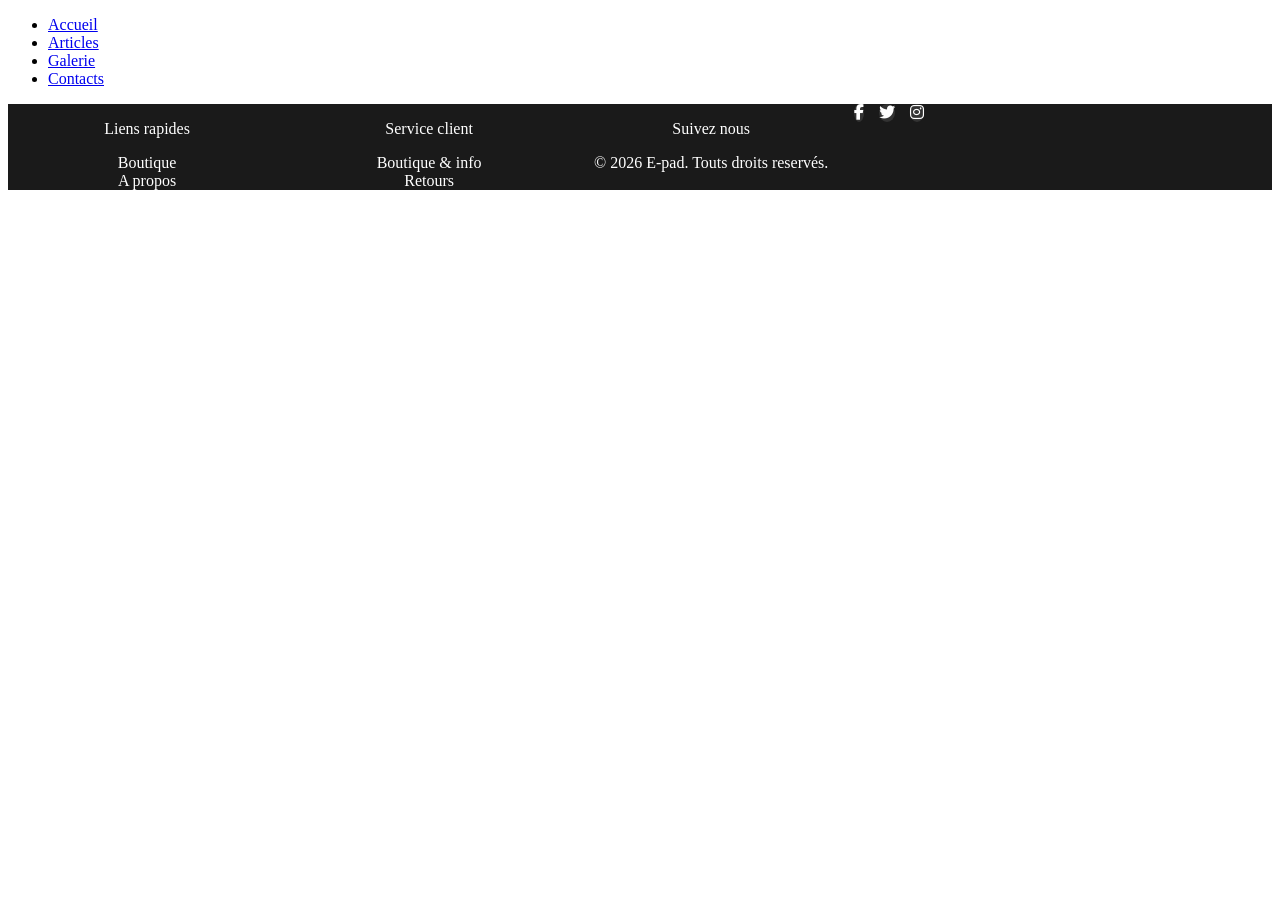
==== index.html @ b4725f0d "Merge pull request #4 from reelndoukou/feature/djenna-footer Feature/djenna footer" ====
<!DOCTYPE html>
<html lang="fr">
<head>
    <meta charset="UTF-8">
    <meta name="viewport" content="width=device-width, initial-scale=1.0">
    <title>Code warriors</title>
    <link rel="stylesheet" href="style.css">
     <link
      rel="stylesheet"
      href="https://cdnjs.cloudflare.com/ajax/libs/font-awesome/6.5.1/css/all.min.css"
    />
</head>
<body>
   <!-- Section hero partie 1 et 2 -->
<header>
    <nav>
        <ul>
            <li><a href="#accueil">Accueil</a></li>
            <li><a href="#articles">Articles</a></li>
            <li><a href="#galerie">Galerie</a></li>
            <li><a href="#contacts">Contacts</a></li>
        </ul>
    </nav>
</header>

<main>
    <section id="accueil">
    <!-- met ton code ici -->
    </section>
    
    <section id="articles">
    <!-- 
    met ton code ici -->
    </section>
    
    <section id="galerie">
    <!-- met ton code ici -->
    </section>
    
    <section id="contacts">
    <!-- met ton code ici -->
    </section>
</main>

<footer>
<!-- met ton code ici -->
 <footer>
      <div class="footer-col">
        <p>Liens rapides</p>
        <ul>
          <li><a href="#">Boutique</a></li>
          <li><a href="#">A propos</a></li>
        </ul>
      </div>

      <div class="footer-col">
        <p>Service client</p>
        <ul>
          <li><a href="#">Boutique & info</a></li>
          <li><a href="#">Retours</a></li>
        </ul>
      </div>

      <div class="footer-col">
        <p>Suivez nous</p>
        <p>&copy; 2026 E-pad. Touts droits reservés.</p>
      </div>

      <!--icone-->
      <div class="footer-col">
        <div class="icons">
          <a href="#"><i class="fab fa-facebook-f"></i></a>
          <a href="#"><i class="fab fa-twitter"></i></a>
          <a href="#"><i class="fab fa-instagram"></i></a>
        </div>
      </div>
    </footer>
</footer>

</body>
</html>
---- style.css ----
/* meet ton style ici */
/* Section Accueil */







/* section article */





/* sections Galerie */





/* section contacts */








/* section footer */
/*footer*/
footer{
    background-color: #1a1a1a;
}
/*alignement  de blo cpour les colonnes du footer*/
.footer-col{
    color: #fff;
    text-decoration: none;
    display: inline-block;
    gap: 25px;
    vertical-align: top;
    width: 22%;
    text-align: center;

}
footer p{
    text-align: center;
}

.footer-col ul{
    list-style: none;
    padding: 0;
    margin: 0;
}

.footer-col a{
    text-decoration: none;
    color: #fff;
}

/*alignement des icones du footer*/
.icons{
    display: flex;
    gap: 15px;
    bottom: 15px;
}
/*style des icones*/
.icons a{
    color: #fff;
    background-color: #333;
    text-decoration: none;
    border-radius: 50%;
    justify-content: center;
    align-items: center;
}
/*responsive*/
    /* Tablette */
@media (max-width: 1024px) {
    .footer-col {
        width: 30%;
        margin-bottom: 20px;
    }
}

/* Mobile */
@media (max-width: 600px) {
    footer {
        padding: 30px 20px;
    }

    .footer-col {
        display: block;
        width: 100%;
        margin-bottom: 25px;
        text-align: center;
    }

    .icons {
        justify-content: center;
    }
}
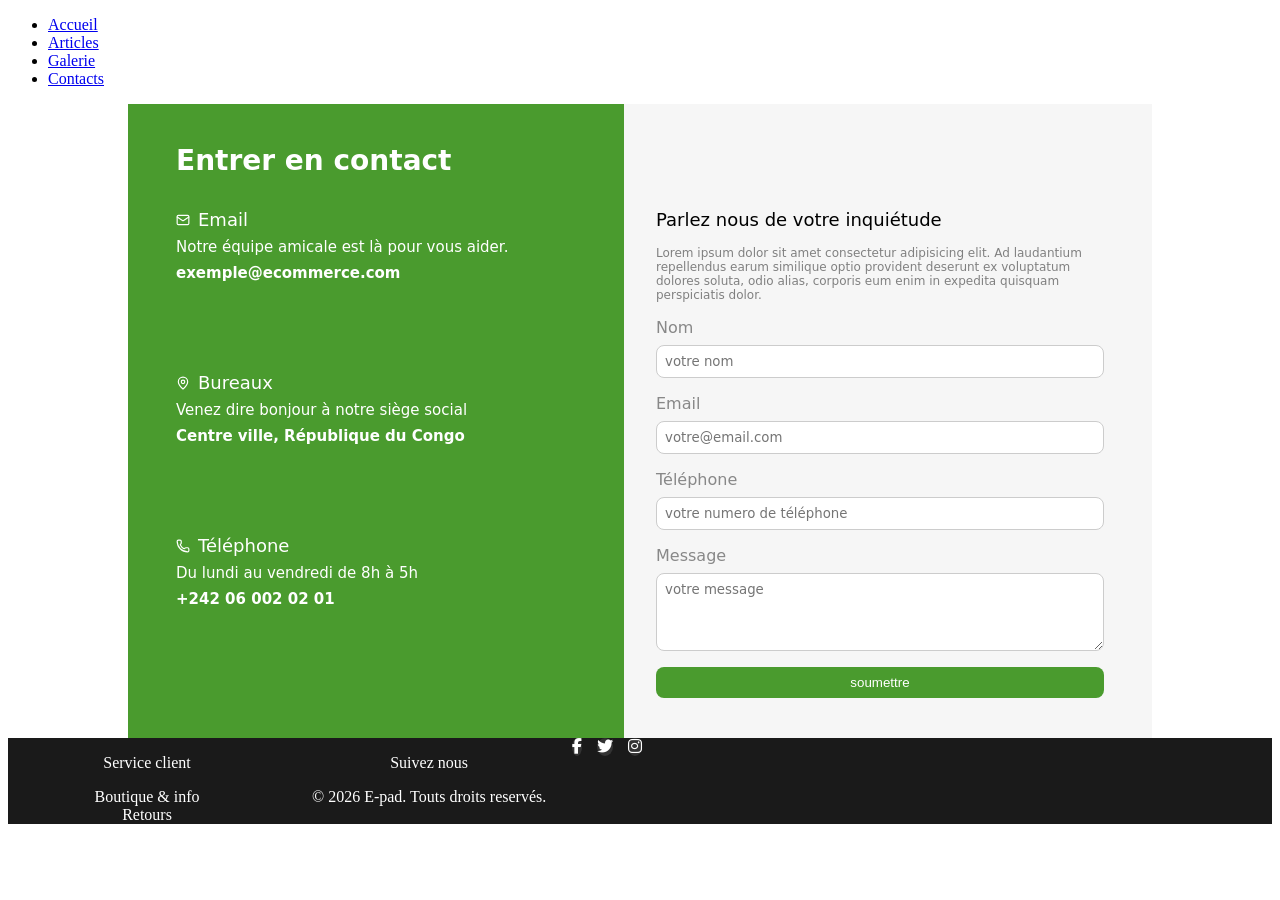
==== commit 20b46bc7: "Merge branch 'main' into feature/elysee-contact" ====
--- a/index.html
+++ b/index.html
@@ -1,58 +1,150 @@
 <!DOCTYPE html>
 <html lang="fr">
+
 <head>
-    <meta charset="UTF-8">
-    <meta name="viewport" content="width=device-width, initial-scale=1.0">
-    <title>Code warriors</title>
-    <link rel="stylesheet" href="style.css">
-     <link
-      rel="stylesheet"
-      href="https://cdnjs.cloudflare.com/ajax/libs/font-awesome/6.5.1/css/all.min.css"
-    />
+  <meta charset="UTF-8">
+  <meta name="viewport" content="width=device-width, initial-scale=1.0">
+  <title>Code warriors</title>
+  <link rel="stylesheet" href="style.css">
+   <link
+    rel="stylesheet"
+    href="https://cdnjs.cloudflare.com/ajax/libs/font-awesome/6.5.1/css/all.min.css"
+   />
 </head>
+
 <body>
-   <!-- Section hero partie 1 et 2 -->
-<header>
+  <!-- Section hero partie 1 et 2 -->
+  <header>
     <nav>
-        <ul>
-            <li><a href="#accueil">Accueil</a></li>
-            <li><a href="#articles">Articles</a></li>
-            <li><a href="#galerie">Galerie</a></li>
-            <li><a href="#contacts">Contacts</a></li>
-        </ul>
+      <ul>
+        <li><a href="#accueil">Accueil</a></li>
+        <li><a href="#articles">Articles</a></li>
+        <li><a href="#galerie">Galerie</a></li>
+        <li><a href="#contacts">Contacts</a></li>
+      </ul>
     </nav>
-</header>
+  </header>
 
-<main>
+  <main>
     <section id="accueil">
-    <!-- met ton code ici -->
+      <!-- met ton code ici -->
     </section>
-    
+
     <section id="articles">
-    <!-- 
+      <!-- 
     met ton code ici -->
     </section>
-    
+
     <section id="galerie">
-    <!-- met ton code ici -->
+      <!-- met ton code ici -->
     </section>
-    
+
     <section id="contacts">
-    <!-- met ton code ici -->
+      <h2 class="contacts__title">Entrer en contact</h2>
+      <div class="contacts-wrapper">
+        <!-- Left -->
+        <div class="contacts-left">
+          <div class="contacts-left-wrapper">
+            <article class="contacts-left-item">
+              <h4 class="contacts-left-item__title">
+                Email
+                <svg aria-hidden="true" xmlns="http://www.w3.org/2000/svg" viewBox="0 0 24 24" fill="none"
+                  stroke="currentColor" stroke-width="2" stroke-linecap="round" stroke-linejoin="round"
+                  class="contacts-left-item__logo">
+                  <path d="m22 7-8.991 5.727a2 2 0 0 1-2.009 0L2 7" />
+                  <rect x="2" y="4" width="20" height="16" rx="2" />
+                </svg>
+              </h4>
+              <p class="contacts-left-item__description">
+                Notre équipe amicale est là pour vous aider.
+              </p>
+              <address class="contacts-left-item__meta">
+                <a href="mailto:exemple@ecommerce.com">exemple@ecommerce.com</a>
+              </address>
+            </article>
+            <!--  -->
+            <article class="contacts-left-item">
+              <h4 class="contacts-left-item__title">
+                Bureaux
+                <svg aria-hidden="true" xmlns="http://www.w3.org/2000/svg" width="24" height="24" viewBox="0 0 24 24"
+                  fill="none" stroke="currentColor" stroke-width="2" stroke-linecap="round" stroke-linejoin="round"
+                  class="contacts-left-item__logo">
+                  <path
+                    d="M20 10c0 4.993-5.539 10.193-7.399 11.799a1 1 0 0 1-1.202 0C9.539 20.193 4 14.993 4 10a8 8 0 0 1 16 0" />
+                  <circle cx="12" cy="10" r="3" />
+                </svg>
+              </h4>
+              <p class="contacts-left-item__description">
+                Venez dire bonjour à notre siège social
+              </p>
+              <address class="contacts-left-item__meta">
+                Centre ville, République du Congo
+              </address>
+            </article>
+            <!--  -->
+            <article class="contacts-left-item">
+              <h4 class="contacts-left-item__title">
+                Téléphone
+                <svg aria-hidden="true" xmlns="http://www.w3.org/2000/svg" width="24" height="24" viewBox="0 0 24 24"
+                  fill="none" stroke="currentColor" stroke-width="2" stroke-linecap="round" stroke-linejoin="round"
+                  class="contacts-left-item__logo">
+                  <path
+                    d="M13.832 16.568a1 1 0 0 0 1.213-.303l.355-.465A2 2 0 0 1 17 15h3a2 2 0 0 1 2 2v3a2 2 0 0 1-2 2A18 18 0 0 1 2 4a2 2 0 0 1 2-2h3a2 2 0 0 1 2 2v3a2 2 0 0 1-.8 1.6l-.468.351a1 1 0 0 0-.292 1.233 14 14 0 0 0 6.392 6.384" />
+                </svg>
+              </h4>
+              <p class="contacts-left-item__description">
+                Du lundi au vendredi de 8h à 5h
+              </p>
+              <address class="contacts-left-item__meta">
+                <a href="tel:+242060020201">+242 06 002 02 01</a>
+              </address>
+            </article>
+          </div>
+        </div>
+        <!-- Right -->
+        <div class="contacts-right">
+          <h3 class="contacts-right__title">Parlez nous de votre inquiétude</h3>
+          <p class="contacts-right__description">
+            Lorem ipsum dolor sit amet consectetur adipisicing elit. Ad laudantium repellendus earum similique optio
+            provident deserunt ex voluptatum dolores soluta, odio alias, corporis eum enim in expedita quisquam
+            perspiciatis dolor.
+          </p>
+          <form>
+            <fieldset class="form-wrapper">
+              <legend aria-hidden="true">
+                Vous pouvez nous joindre à tout moment via exemple@ecommerce.com
+              </legend>
+              <div class="form-group">
+                <div class="form-field">
+                  <label for="name">Nom</label>
+                  <input class="form-item" id="name" name="name" type="text" placeholder="votre nom">
+                </div>
+                <div class="form-field">
+                  <label for="email">Email</label>
+                  <input name="email" id="email" class="form-item" type="email" placeholder="votre@email.com">
+                </div>
+                <div class="form-field">
+                  <label for="tel">Téléphone</label>
+                  <input class="form-item" id="tel" name="tel" type="tel" placeholder="votre numero de téléphone">
+                </div>
+                <div class="form-field">
+                  <label for="message">Message</label>
+                  <textarea class="form-item" id n="message" name="message" id="message" placeholder="votre message"
+                    rows="4" ></textarea>
+                </div>
+              </div>
+              <button class="form-button" type="submit" aria-label="soumettre">
+                soumettre
+              </button>
+            </fieldset>
+          </form>
+        </div>
+      </div>
     </section>
-</main>
+  </main>
 
-<footer>
 <!-- met ton code ici -->
  <footer>
-      <div class="footer-col">
-        <p>Liens rapides</p>
-        <ul>
-          <li><a href="#">Boutique</a></li>
-          <li><a href="#">A propos</a></li>
-        </ul>
-      </div>
-
       <div class="footer-col">
         <p>Service client</p>
         <ul>
@@ -74,8 +166,8 @@
           <a href="#"><i class="fab fa-instagram"></i></a>
         </div>
       </div>
-    </footer>
 </footer>
 
 </body>
+
 </html>
--- a/style.css
+++ b/style.css
@@ -1,33 +1,233 @@
 /* meet ton style ici */
 /* Section Accueil */
 
-
-
-
-
-
-
 /* section article */
 
-
-
-
-
 /* sections Galerie */
 
-
-
-
-
 /* section contacts */
-
-
-
-
-
-
-
-
+#contacts h1,
+#contacts h2,
+#contacts h3,
+#contacts h4,
+#contacts p,
+#contacts fieldset,
+#contacts section,
+#contacts legend {
+  margin: 0;
+  padding: 0;
+  border: 0;
+}
+
+#contacts a {
+  text-decoration: none;
+  color: inherit;
+}
+
+#contacts address {
+  font-style: normal;
+}
+
+#contacts a:hover {
+  text-decoration: underline;
+  text-underline-offset: 4px;
+}
+
+#contacts {
+  --font-sans: system-ui, -apple-system, BlinkMacSystemFont, "Segoe UI", Roboto,
+    Oxygen, Ubuntu, Cantarell, "Open Sans", "Helvetica Neue", sans-serif;
+  /* -------espacements */
+  --space-xs: 0.25rem;
+  --space-sm: 0.5rem;
+  --space-base: 1rem;
+  --space-md: 1.5rem;
+  --space-lg: 2rem;
+  --space-xl: 2.5rem;
+  --space-2xl: 3rem;
+
+  /* -------taille de texte */
+  --text-xs: 12px;
+  --text-sm: 15px;
+  --text-base: 16px;
+  --text-md: 18px;
+  --text-lg: 24px;
+  --text-xl: 28px;
+  --text-2xl: 32px;
+
+  /* ------- */
+  --color-primary: #ffffff;
+  --color-secondary: gray;
+  --input-color-secondary: #888888;
+  --input-border-color: #cccccc;
+  --input-background-color: #f2f2f2;
+  --radius: 8px;
+  --border-1: 1.3px;
+  --background-form: #4a9b2e;
+  --background-button: #4a9b2e;
+  --background-button-hover: #3d7f26;
+  --transition: 300ms;
+
+  box-sizing: border-box;
+  display: flex;
+  flex-direction: column;
+  gap: var(--space-lg);
+  font-family: var(--font-sans);
+  padding-inline: var(--space-base);
+  padding-block: var(--space-lg);
+  background-color: #f6f6f6;
+}
+
+.contacts__title {
+  font-size: var(--text-xl);
+  z-index: 1;
+}
+
+.contacts-right {
+  display: flex;
+  flex-direction: column;
+  gap: var(--space-base);
+}
+
+.contacts-right__title {
+  font-weight: 400;
+  font-size: var(--text-md);
+}
+
+.contacts-right__description {
+  font-size: var(--text-xs);
+  color: var(--color-secondary);
+}
+
+.form-wrapper {
+  display: flex;
+  flex-direction: column;
+  gap: var(--space-base);
+}
+
+.form-wrapper legend {
+  display: none;
+  visibility: hidden;
+}
+
+.form-group {
+  display: flex;
+  flex-direction: column;
+  gap: var(--space-base);
+  color: var(--input-color-secondary);
+}
+
+.form-field {
+  display: flex;
+  flex-direction: column;
+  gap: var(--space-sm);
+}
+
+.form-item {
+  border: var(--border-1) solid var(--input-border-color);
+  border-radius: var(--radius);
+  padding: var(--space-sm);
+}
+
+.form-item::placeholder {
+  font-family: var(--font-sans);
+}
+
+.form-button {
+  padding: 0;
+  margin: 0;
+  border: 0;
+  color: var(--color-primary);
+  background-color: var(--background-button);
+  border-radius: var(--radius);
+  padding: var(--space-sm);
+  cursor: pointer;
+  transition: var(--transition) background-color;
+}
+
+.form-button:hover {
+  background-color: var(--background-button-hover);
+}
+
+.contacts-left {
+  display: none;
+}
+
+.contacts-left-item__logo {
+  width: 14px;
+  height: 14px;
+}
+
+/* ---------responsive */
+@media only screen and (min-width: 850px) {
+  #contacts {
+    box-sizing: border-box;
+    padding: 0;
+    padding-block: var(--space-xl);
+    padding-inline: var(--space-2xl);
+    margin: 0 auto;
+    gap: var(--space-lg);
+    max-width: 1024px;
+    overflow: hidden;
+  }
+
+  .contacts__title {
+    color: var(--color-primary);
+  }
+
+  .contacts-left {
+    display: block;
+    color: var(--color-primary);
+    background-color: var(--background-form);
+    margin-left: calc(var(--space-2xl) * -1);
+    margin-top: calc(
+      (var(--space-xl) + var(--space-lg) + var(--space-xl)) * -1
+    );
+    margin-bottom: calc(var(--space-xl) * -1);
+
+    padding-left: var(--space-2xl);
+    padding-top: calc(var(--space-xl) + var(--space-lg) + var(--space-xl));
+    padding-bottom: var(--space-xl);
+  }
+
+  .contacts-wrapper {
+    display: grid;
+    grid-template-columns: repeat(2, 1fr);
+    justify-content: space-between;
+    gap: var(--space-lg);
+  }
+
+  .contacts-left-wrapper {
+    display: grid;
+    height: 100%;
+    grid-template-columns: 1fr;
+  }
+
+  .contacts-left-item {
+    align-self: start;
+    display: flex;
+    flex-direction: column;
+    gap: var(--space-sm);
+  }
+
+  .contacts-left-item__title {
+    width: fit-content;
+    display: flex;
+    align-items: center;
+    flex-direction: row-reverse;
+    gap: var(--space-sm);
+    font-size: var(--text-md);
+    font-weight: 400;
+  }
+
+  .contacts-left-item__description {
+    font-size: var(--text-sm);
+  }
+
+  .contacts-left-item__meta {
+    font-size: var(--text-sm);
+    font-weight: 600;
+  }
+}
 /* section footer */
 /*footer*/
 footer{
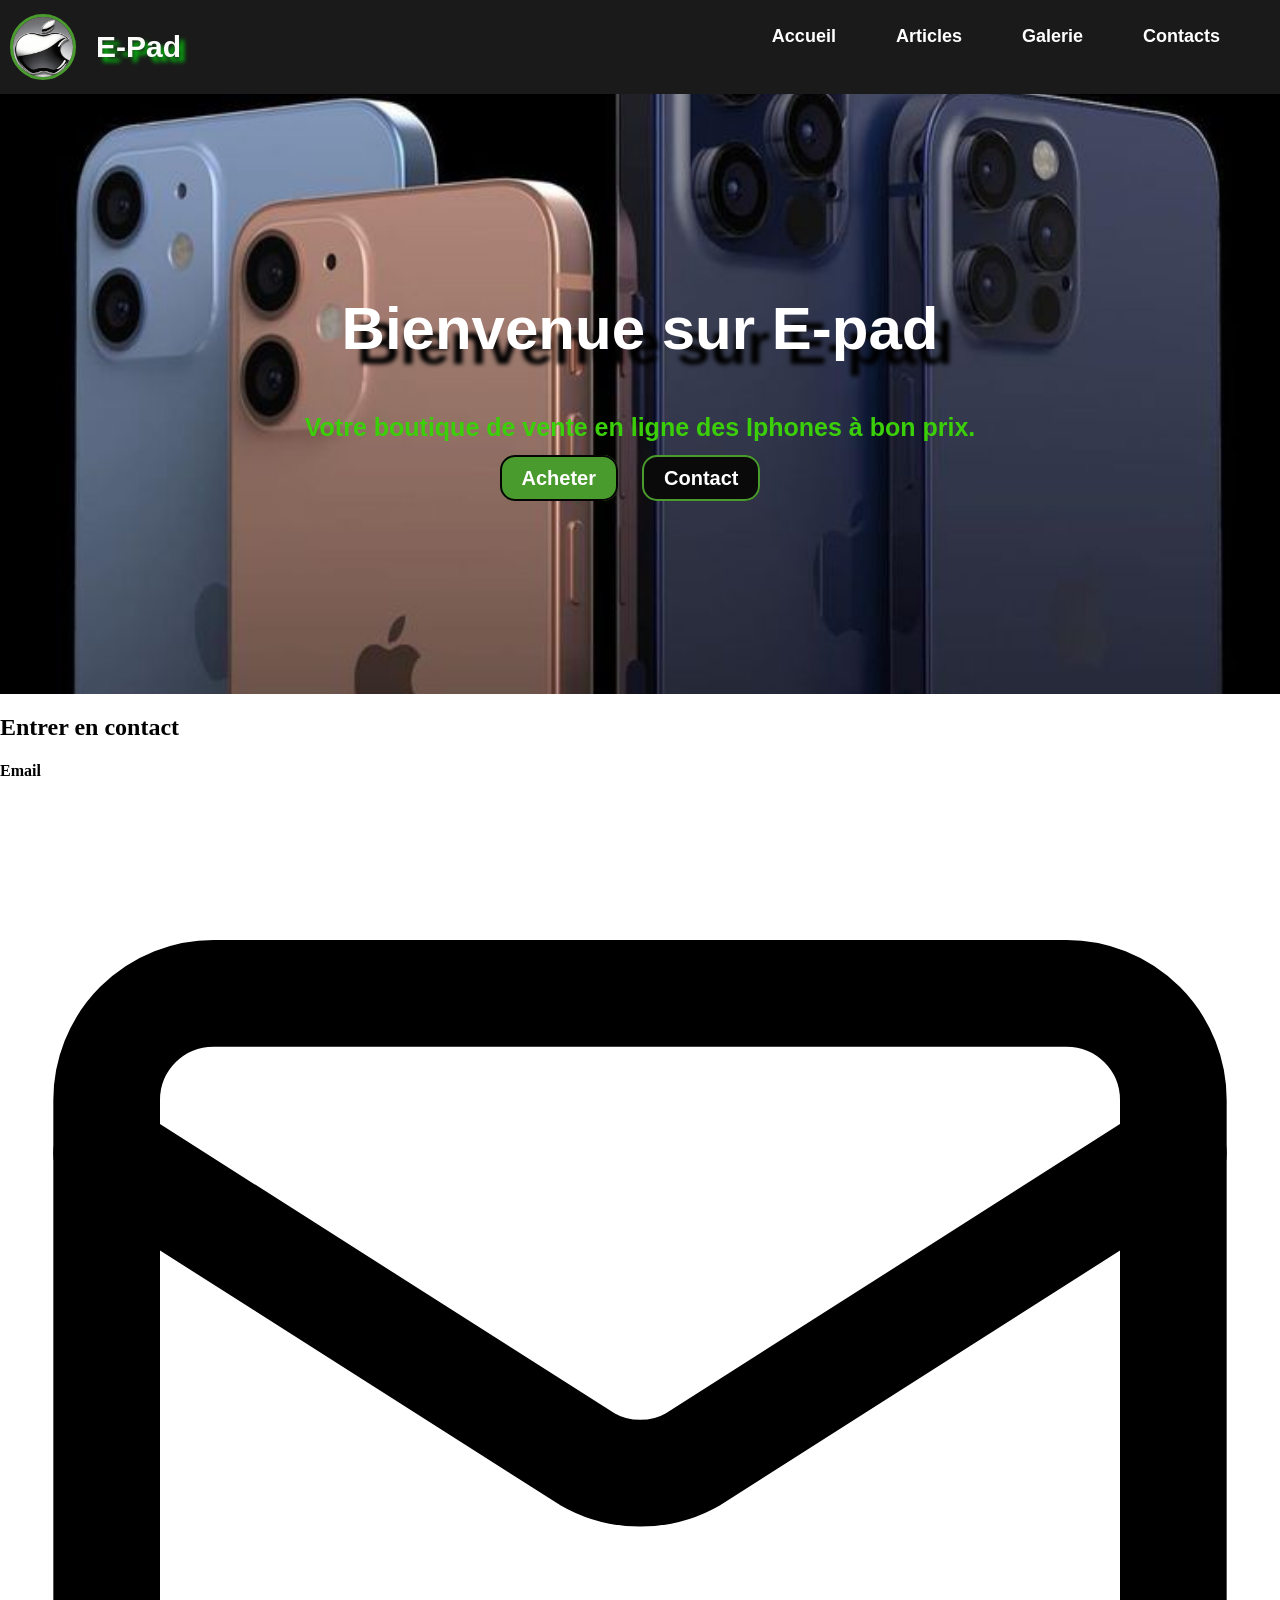
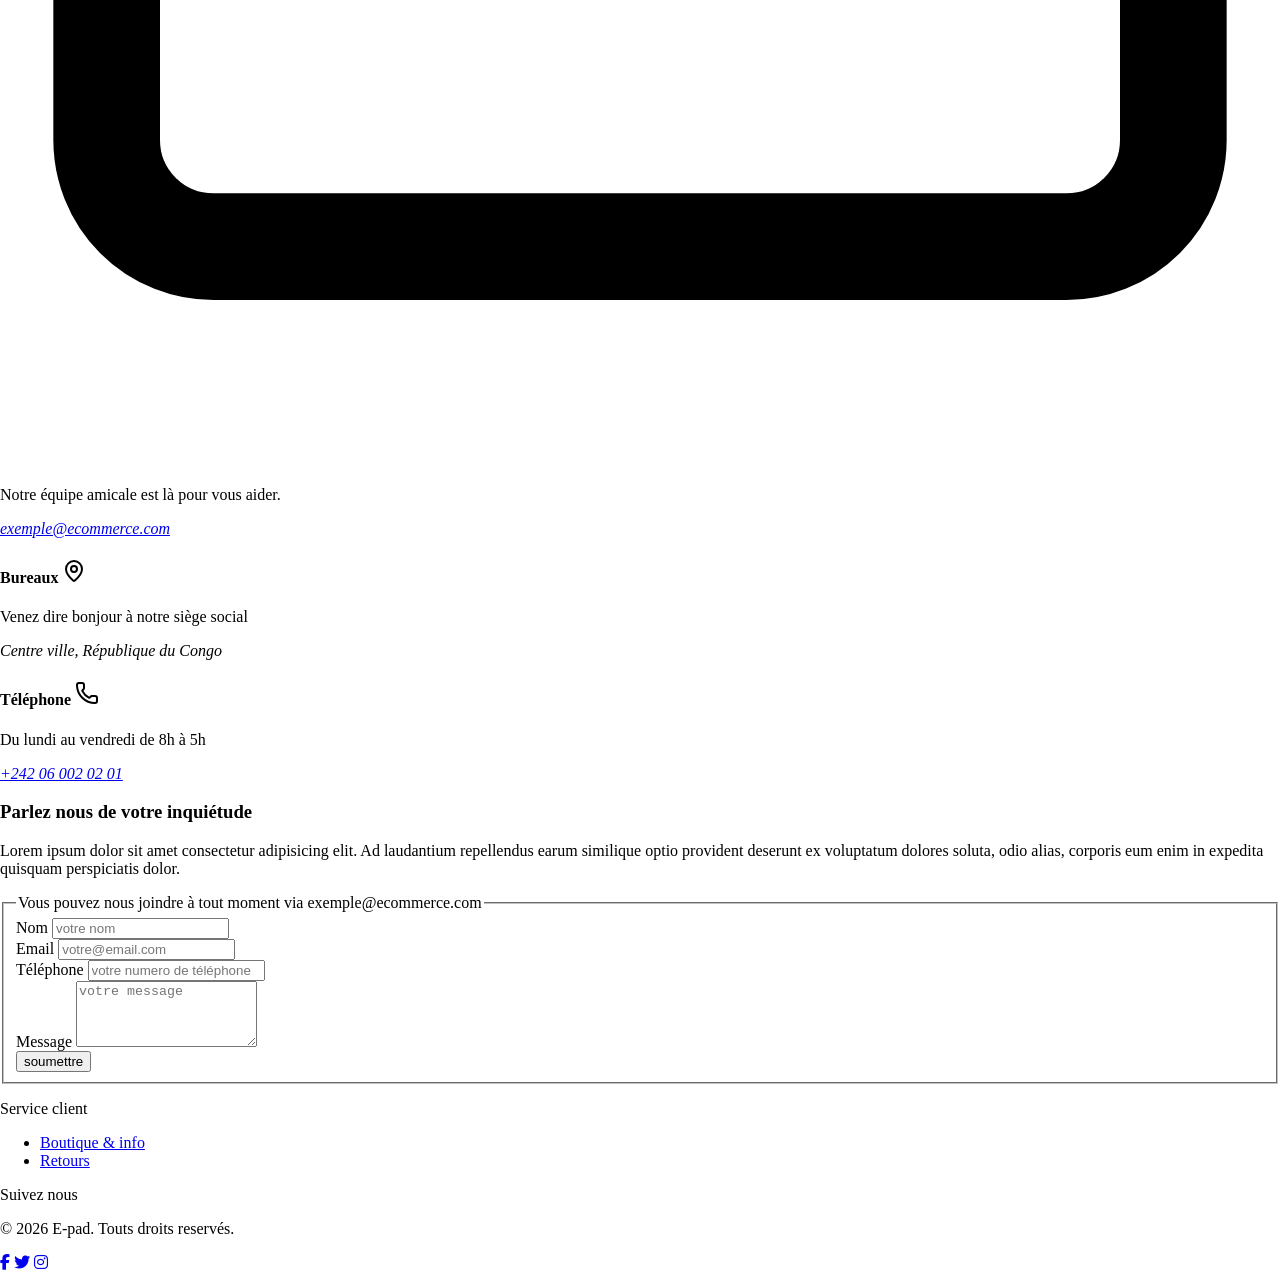
==== commit e8d6c902: "Merge branch 'main' into reel-hero" ====
--- a/index.html
+++ b/index.html
@@ -13,21 +13,33 @@
 </head>
 
 <body>
-  <!-- Section hero partie 1 et 2 -->
-  <header>
-    <nav>
-      <ul>
-        <li><a href="#accueil">Accueil</a></li>
-        <li><a href="#articles">Articles</a></li>
-        <li><a href="#galerie">Galerie</a></li>
-        <li><a href="#contacts">Contacts</a></li>
-      </ul>
+   <!-- Section hero partie 1 et 2 -->
+<header>
+    <div class="hero-div1">
+        <img src="image/logo.jpeg" alt="logo" class="logo">
+        <h1 class="hero-h1">E-Pad</h1>
+    </div>
+    <div>
+        <nav class="hero-nav">
+        <ul class="hero-ul">
+            <li><a href="#accueil">Accueil</a></li>
+            <li><a href="#articles">Articles</a></li>
+            <li><a href="#galerie">Galerie</a></li>
+            <li><a href="#contacts">Contacts</a></li>
+        </ul>
     </nav>
-  </header>
+    </div>
+</header>
 
-  <main>
-    <section id="accueil">
-      <!-- met ton code ici -->
+<main>
+    <section id="accueil" class="section-hero">
+    <!-- met ton code ici -->
+     <div class="hero-div">
+        <h2 class="hero-h2">Bienvenue sur E-pad</h2>
+        <p class="hero-p">Votre boutique de vente en ligne des Iphones à bon prix.</p>
+        <a class="hero-btn" href="articles">Acheter</a>
+        <a class="hero-btn1" href="contacts">Contact</a>
+     </div>
     </section>
 
     <section id="articles">
--- a/style.css
+++ b/style.css
@@ -1,5 +1,200 @@
 /* meet ton style ici */
 /* Section Accueil */
+body{
+    padding: 0;
+    margin: 0;
+}
+header{
+    background-color: #1A1A1A;
+    display: flex;
+    margin: 0;
+    padding: 10px;
+    justify-content: space-between;
+}
+.hero-div1{
+    display: flex;
+    align-items: center;
+}
+
+.logo{
+    width:60px;
+    height:60px;
+    border: 3px solid #4A9B2E;
+    border-radius: 60%;
+    margin-right: 20px;
+}
+
+.hero-h1{
+    color: #fbfcfa;
+    font-size: 30px;
+    margin-right: 20px;
+    font-weight: bold;
+    font-family: Arial, sans-serif;
+    font-weight: bold;
+    text-shadow: 5px 5px 4px #08b310;
+}
+
+.hero-nav{
+    display: flex;
+    align-items: center;
+}
+.hero-ul{
+    display: flex;
+    list-style: none;
+}
+
+.hero-ul li{
+    margin-right: 20px;
+    text-decoration: none;
+    text-align: center;
+}
+.hero-ul li a{
+    margin-right: 20px;
+    text-decoration: none;
+    text-align: center;
+    color: #FFFFFF;
+    font-size: 18px;
+    /* background-color: #4A9B2E;
+    border: 1px solid #4A9B2E; */
+    padding: 5px 10px;
+    /* border-radius: 15px ; */
+    font-family: Arial,sans-serif;
+    font-weight: bold;
+}
+.hero-ul li a:hover{
+    color: #3bcf09;
+    transition: 1s;
+}
+
+.section-hero{
+    background-image: url("image/image6.jpeg");
+    background-size: cover;
+    background-position: center;
+    height: 600px;
+    width: 100%;
+    margin:0;
+    justify-content: center;
+    display: inline-block;
+}
+ .hero-div{
+    text-align: center;
+    padding-top: 150px;
+}
+
+.hero-h2{
+    color: #FFFFFF;
+    font-size: 60px;
+    font-weight: bold;
+    font-family: Arial, sans-serif;
+    text-shadow: 15px 15px 4px #000000;
+}
+.hero-p{
+    color: #3bcf09;
+    font-size: 25px;
+    font-weight: bold;
+    font-family: Arial, sans-serif;
+    /* text-shadow: 15px 15px 4px white; */
+}
+
+.hero-btn{
+    color: #FFFFFF;
+    font-size: 20px;
+    font-weight: bold;
+    font-family: Arial, sans-serif;
+    text-decoration: none;
+    background-color: #4A9B2E;
+    border: 2px solid #050505;
+    padding: 10px 20px;
+    border-radius: 15px ;
+    margin-right: 20px;
+}
+.hero-btn1{
+    color: #FFFFFF;
+    font-size: 20px;
+    font-weight: bold;
+    font-family: Arial, sans-serif;
+    text-decoration: none;
+    background-color: #0a0a0a;
+    border: 2px solid #4A9B2E;
+    padding: 10px 20px;
+    border-radius: 15px ;
+    margin-right: 20px;
+}
+.hero-btn:hover{
+    color:#080808;
+    box-shadow: 5px 5px 5px rgb(12, 12, 12);
+    transition: 1s;
+}
+.hero-btn1:hover{
+    color:#4A9B2E;
+    box-shadow: 5px 5px 5px rgb(19, 19, 19);
+    transition: 1s;
+}
+
+@media (max-width:768px){
+    body{
+        padding: 0;
+        width: 100%;
+        height: 100%;
+        margin:0;
+    }
+    header{
+        flex-direction: column;
+        align-items: center;
+        gap: 20px;
+        padding: 20px;
+        width:100%;
+    }
+    .hero-div1{
+        flex-direction: column;
+        align-items: center;
+        gap: 20px;
+    }
+    .hero-h2{
+        font-size: 40px;
+    }
+    .logo{
+        width: 80px;
+        height: 80px;
+    }
+    .hero-ul{
+        display: grid;
+        grid-template-columns: repeat(2,1fr);
+        gap: 15px;
+        width: 100%;
+        justify-items: center;
+        padding: 0;
+    }
+    .hero-ul li{
+        list-style: none;
+    }
+    .hero-ul li a{
+        margin: 0;
+    }
+    .section-hero{
+        flex-direction: column;
+        min-height: 90vh;
+        /* padding: 30px 20px; */
+        padding: 20px;
+        display: flex;
+        flex-direction: column;
+        justify-content: center;
+        align-items: center;
+        text-align: center;
+    }
+    .section-hero{
+    background-image: url("image/image6.jpeg");
+    background-size: cover;
+    background-position: center;
+    height: auto;
+    width: 100%;
+    margin:0;
+    justify-content: center;
+}
+    .hero-p{
+        font-size: 20px;
+        
+    }
 
 /* section article */
 
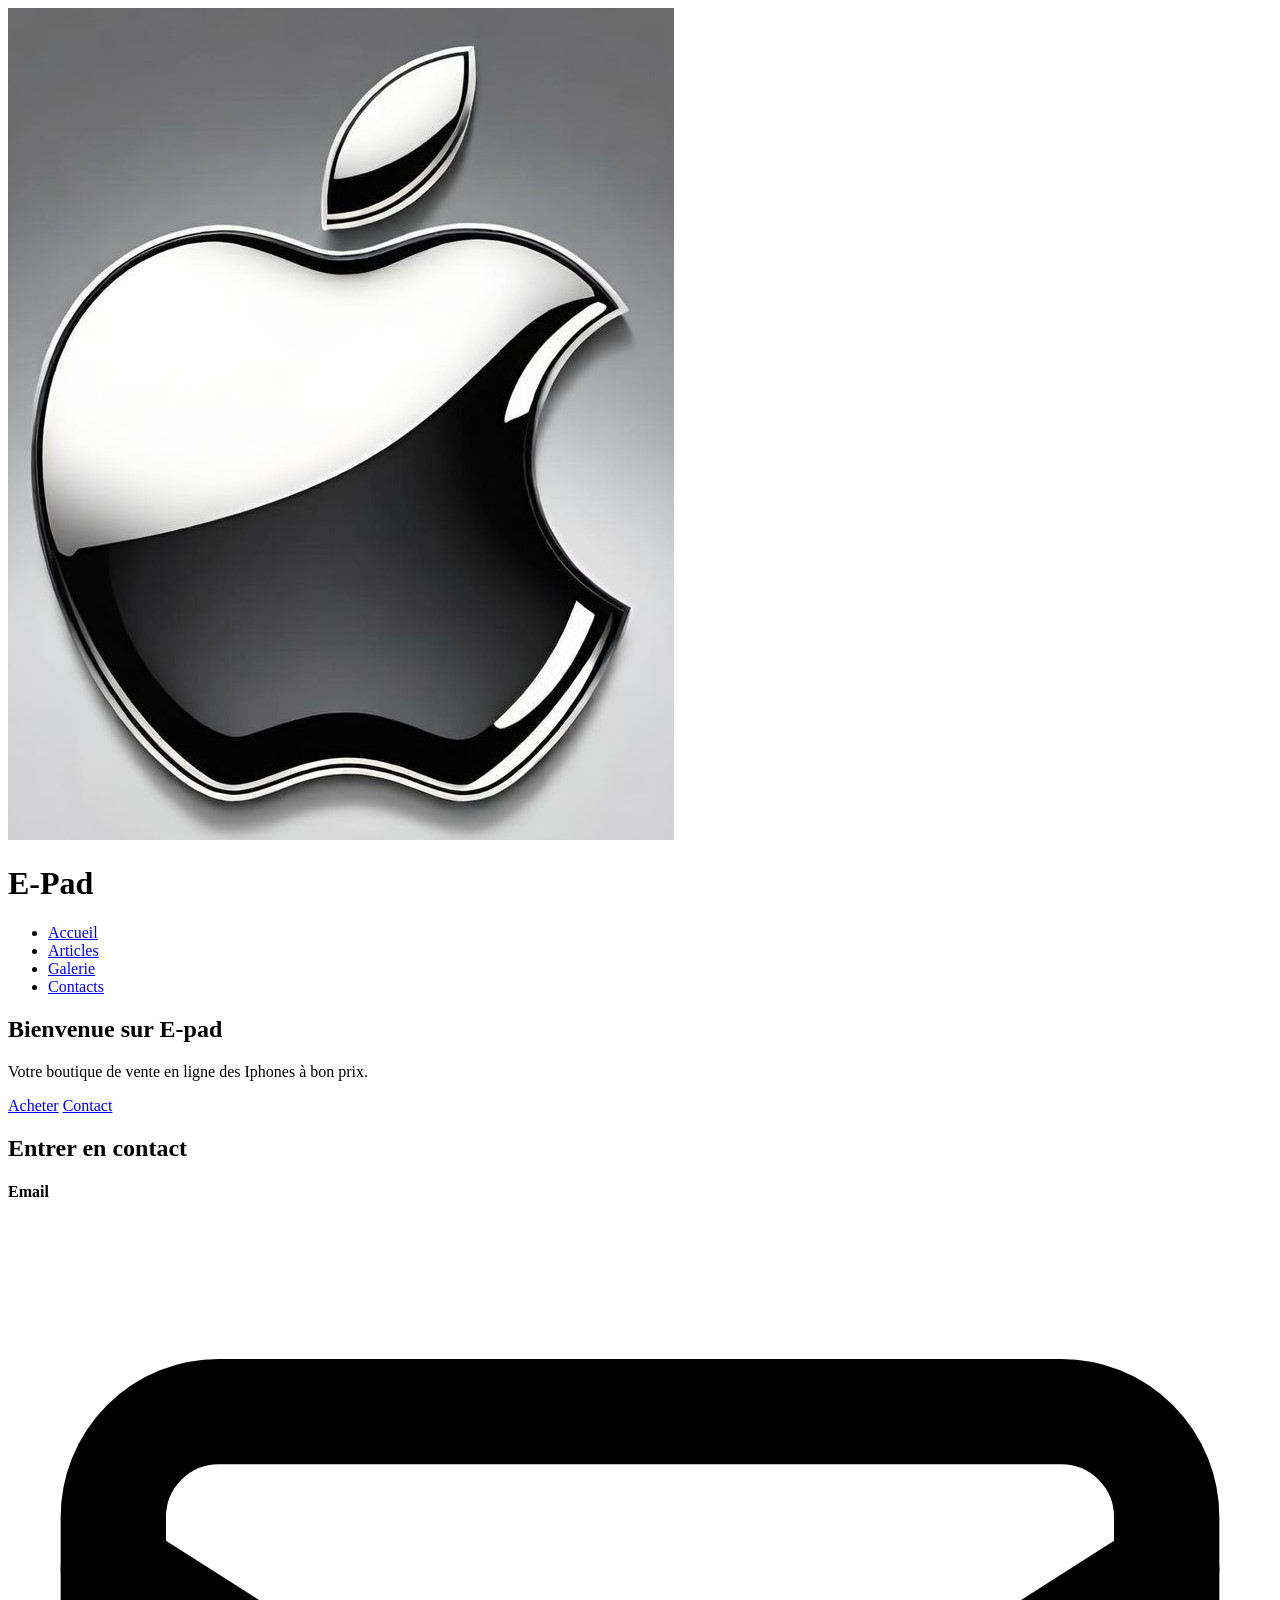
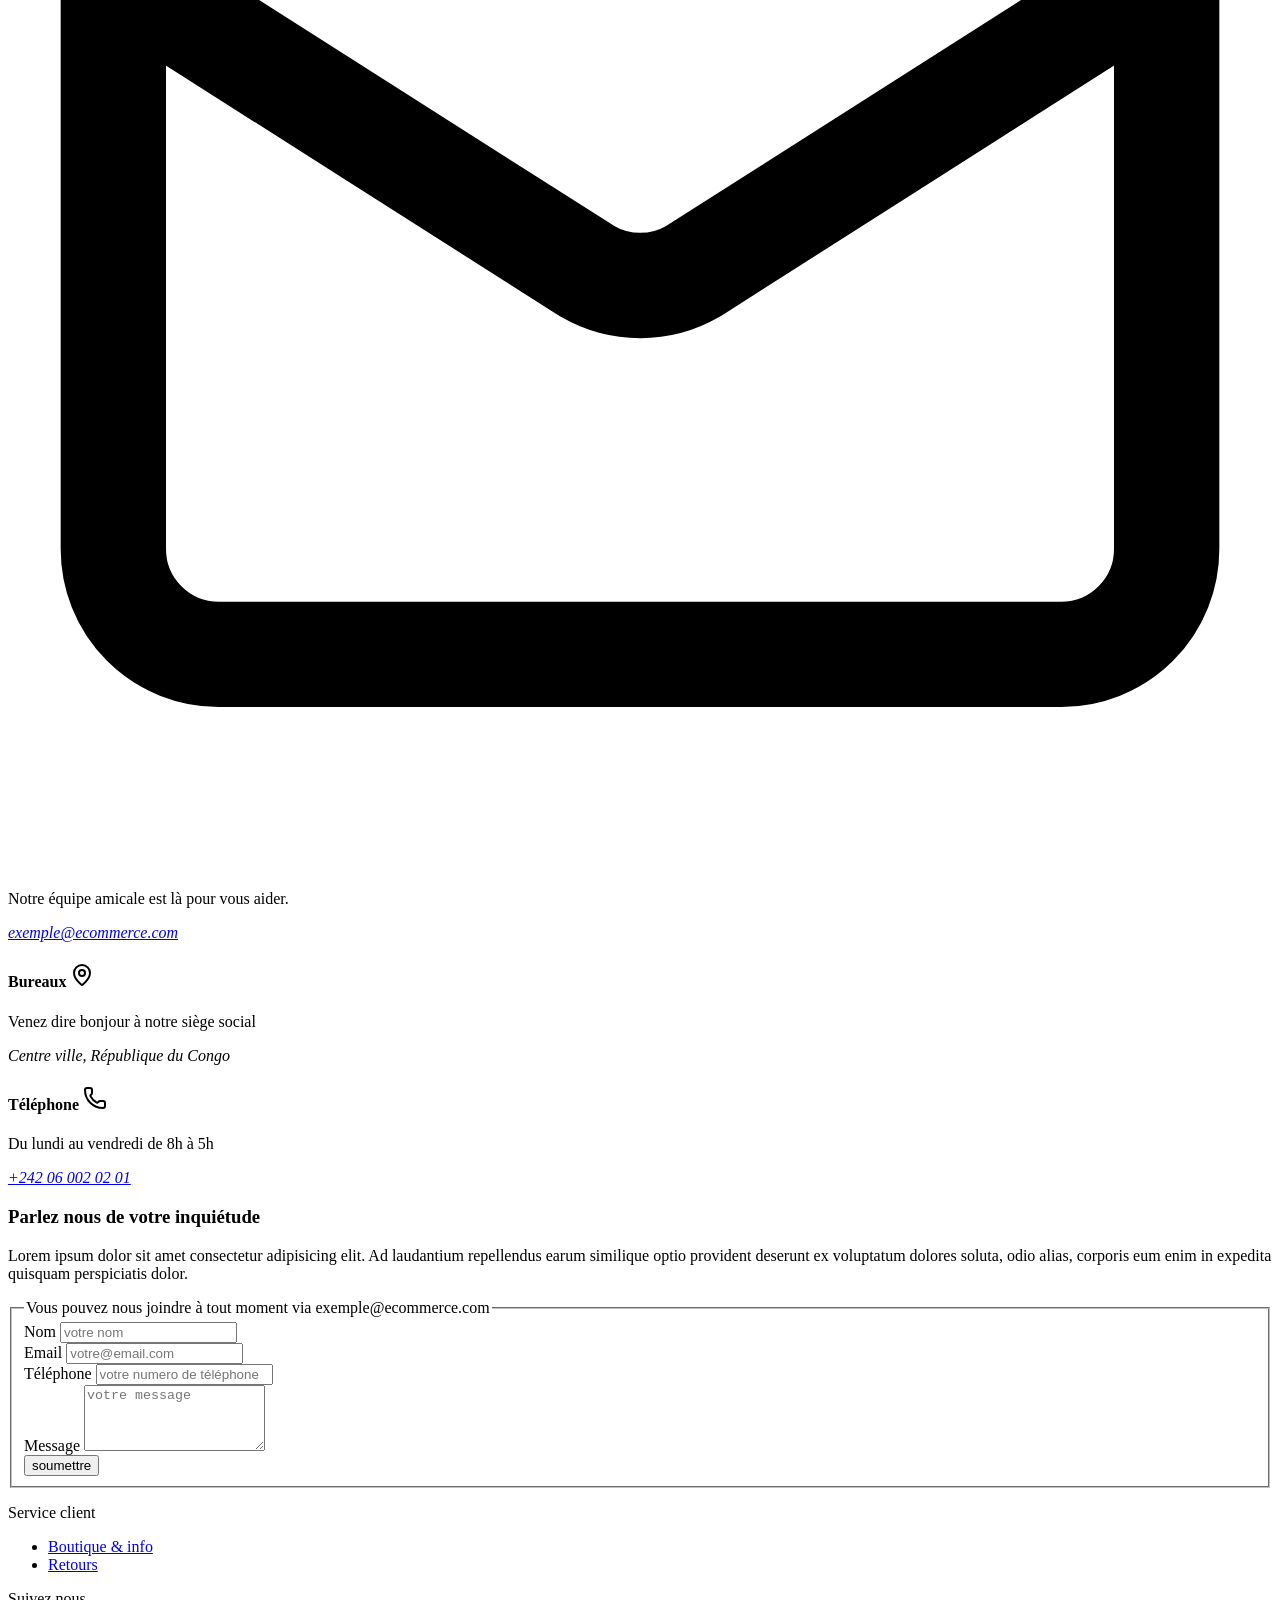
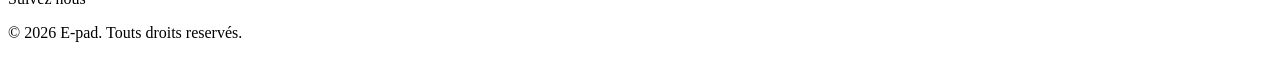
==== commit 8441c7f1: "Clean up head section of index.html Removed meta tags and title from head section." ====
--- a/index.html
+++ b/index.html
@@ -2,14 +2,7 @@
 <html lang="fr">
 
 <head>
-  <meta charset="UTF-8">
-  <meta name="viewport" content="width=device-width, initial-scale=1.0">
-  <title>Code warriors</title>
-  <link rel="stylesheet" href="style.css">
-   <link
-    rel="stylesheet"
-    href="https://cdnjs.cloudflare.com/ajax/libs/font-awesome/6.5.1/css/all.min.css"
-   />
+  
 </head>
 
 <body>
@@ -182,4 +175,4 @@
 
 </body>
 
-</html>+</html>
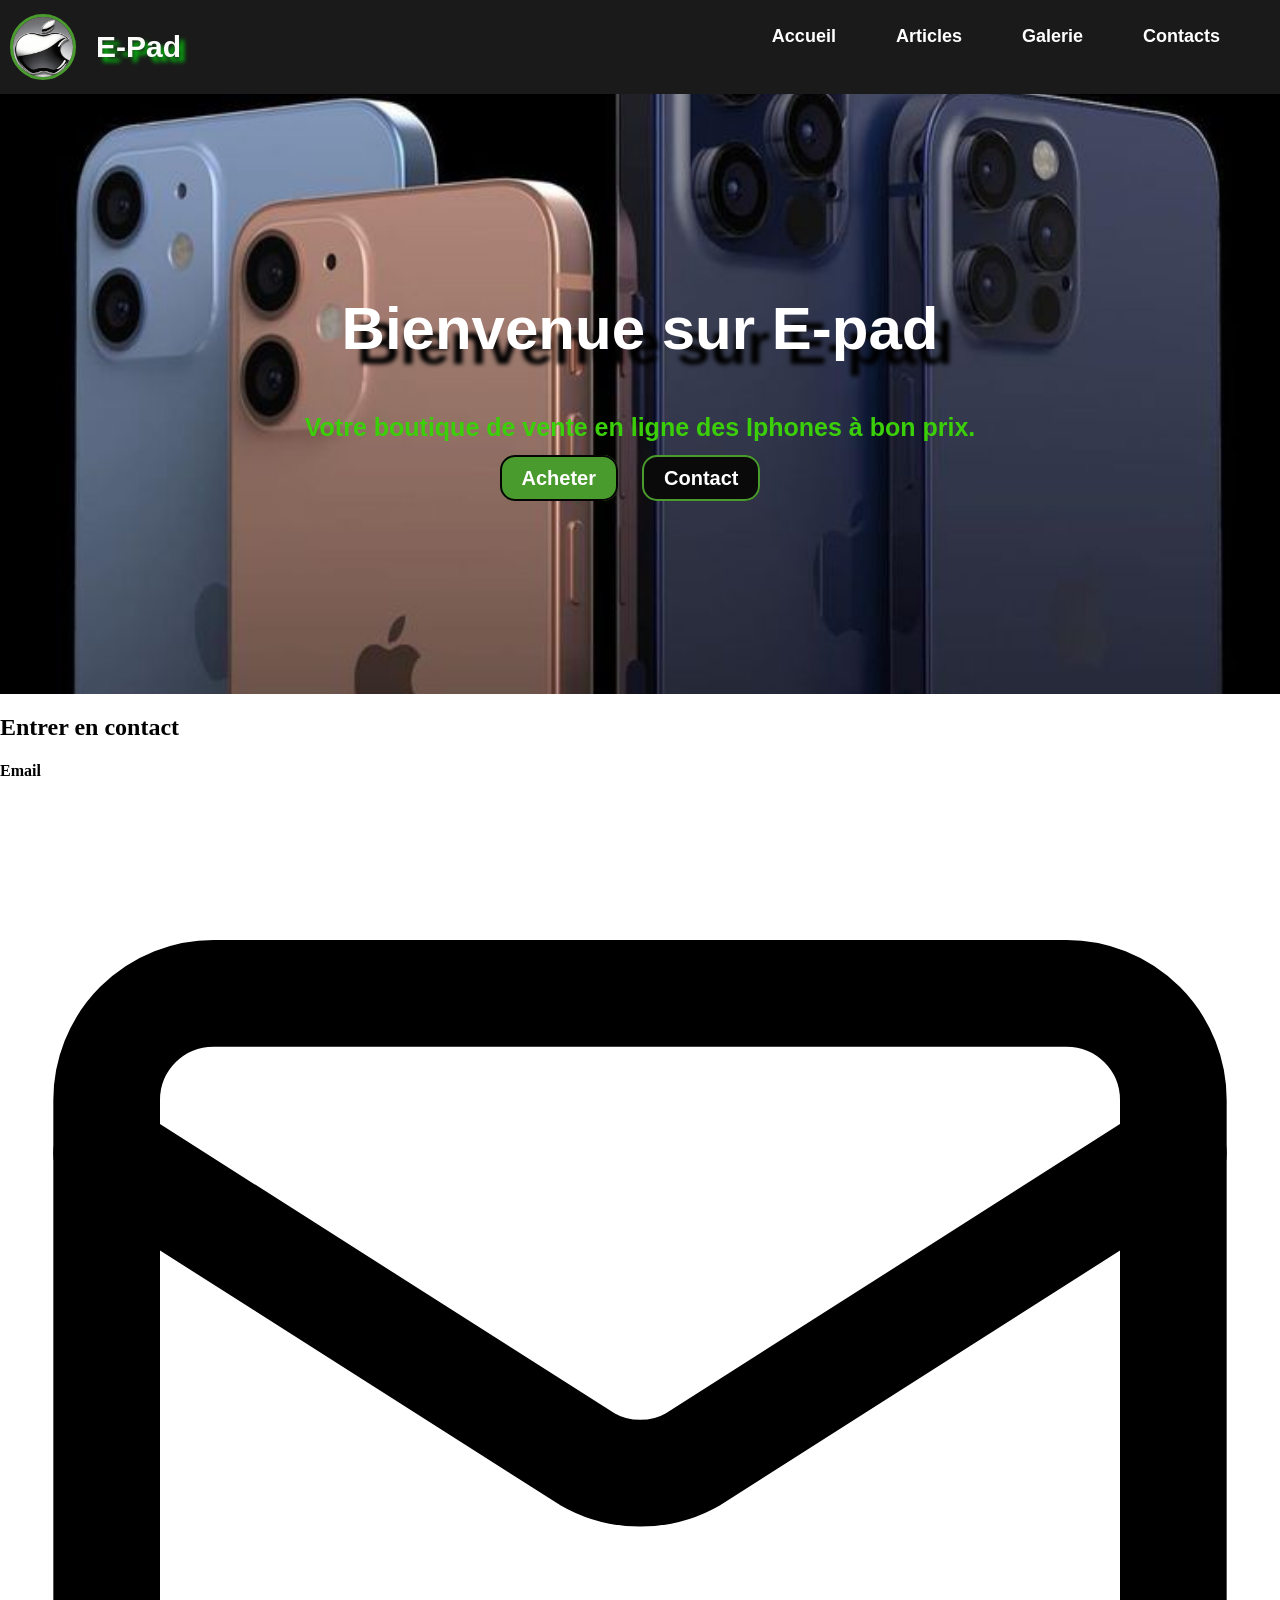
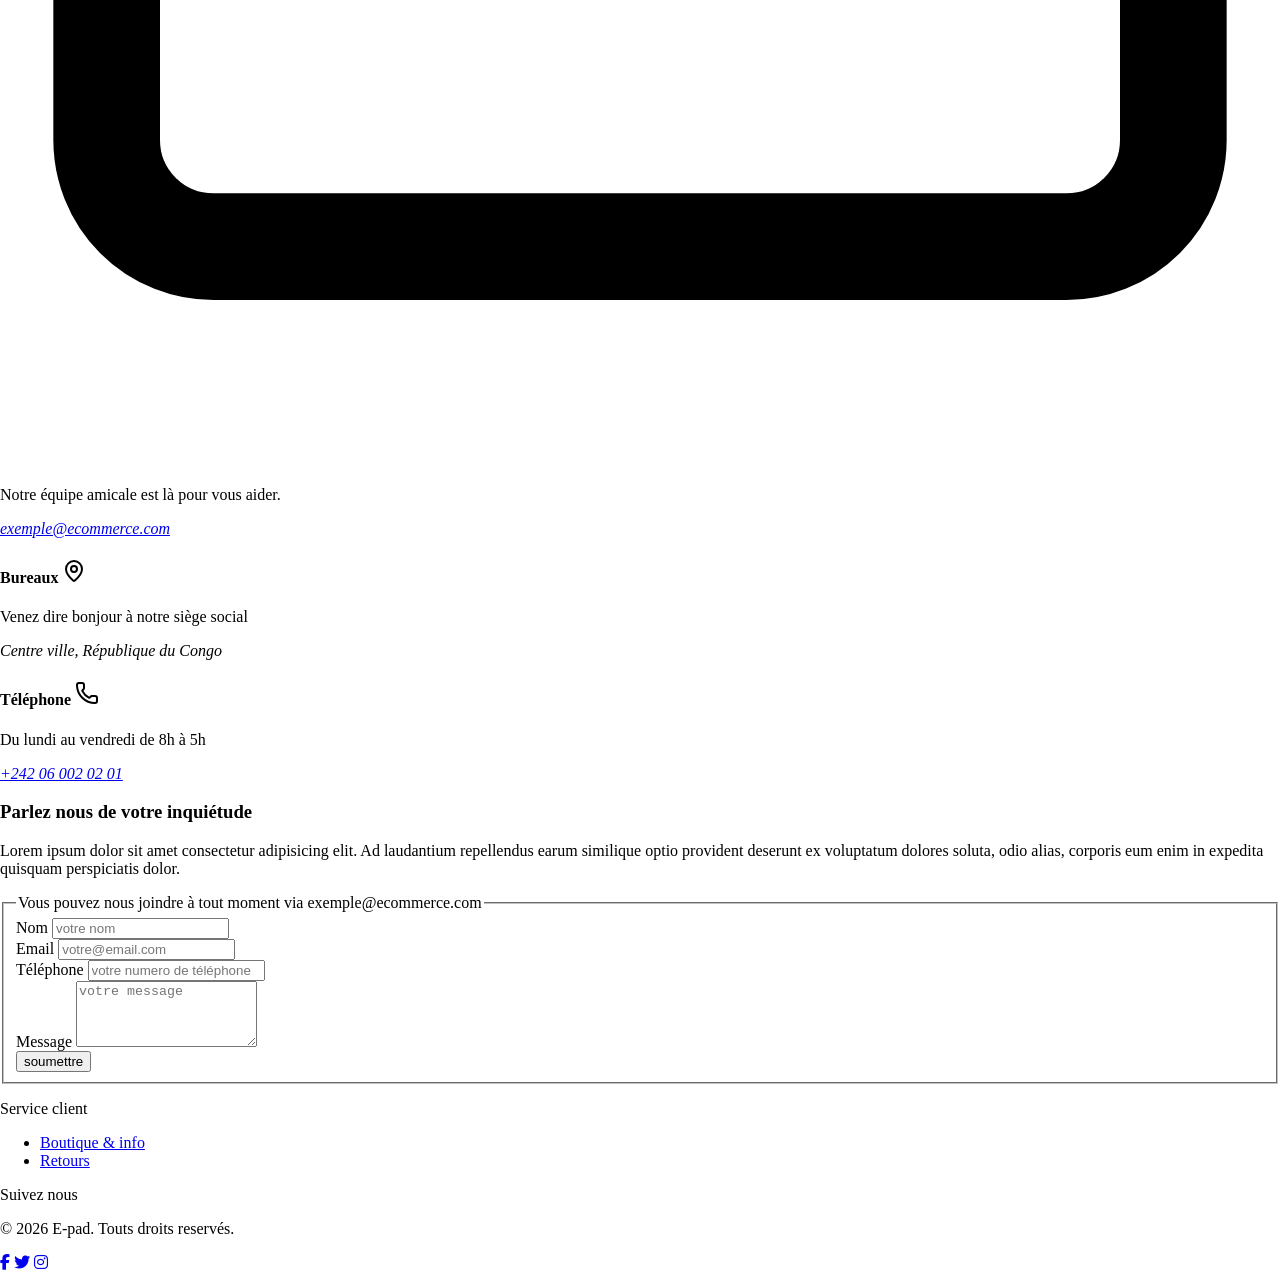
==== commit 8259356e: "Ajout de la page carte-produit" ====
--- a/index.html
+++ b/index.html
@@ -2,7 +2,14 @@
 <html lang="fr">
 
 <head>
-  
+  <meta charset="UTF-8">
+  <meta name="viewport" content="width=device-width, initial-scale=1.0">
+  <title>Code warriors</title>
+  <link rel="stylesheet" href="style.css">
+   <link
+    rel="stylesheet"
+    href="https://cdnjs.cloudflare.com/ajax/libs/font-awesome/6.5.1/css/all.min.css"
+   />
 </head>
 
 <body>
@@ -43,6 +50,8 @@
     <section id="galerie">
       <!-- met ton code ici -->
     </section>
+
+    
 
     <section id="contacts">
       <h2 class="contacts__title">Entrer en contact</h2>
@@ -175,4 +184,4 @@
 
 </body>
 
-</html>
+</html>
--- a/style.css
+++ b/style.css
@@ -0,0 +1,499 @@
+/* meet ton style ici */
+/* Section Accueil */
+body{
+    padding: 0;
+    margin: 0;
+}
+header{
+    background-color: #1A1A1A;
+    display: flex;
+    margin: 0;
+    padding: 10px;
+    justify-content: space-between;
+}
+.hero-div1{
+    display: flex;
+    align-items: center;
+}
+
+.logo{
+    width:60px;
+    height:60px;
+    border: 3px solid #4A9B2E;
+    border-radius: 60%;
+    margin-right: 20px;
+}
+
+.hero-h1{
+    color: #fbfcfa;
+    font-size: 30px;
+    margin-right: 20px;
+    font-weight: bold;
+    font-family: Arial, sans-serif;
+    font-weight: bold;
+    text-shadow: 5px 5px 4px #08b310;
+}
+
+.hero-nav{
+    display: flex;
+    align-items: center;
+}
+.hero-ul{
+    display: flex;
+    list-style: none;
+}
+
+.hero-ul li{
+    margin-right: 20px;
+    text-decoration: none;
+    text-align: center;
+}
+.hero-ul li a{
+    margin-right: 20px;
+    text-decoration: none;
+    text-align: center;
+    color: #FFFFFF;
+    font-size: 18px;
+    /* background-color: #4A9B2E;
+    border: 1px solid #4A9B2E; */
+    padding: 5px 10px;
+    /* border-radius: 15px ; */
+    font-family: Arial,sans-serif;
+    font-weight: bold;
+}
+.hero-ul li a:hover{
+    color: #3bcf09;
+    transition: 1s;
+}
+
+.section-hero{
+    background-image: url("image/image6.jpeg");
+    background-size: cover;
+    background-position: center;
+    height: 600px;
+    width: 100%;
+    margin:0;
+    justify-content: center;
+    display: inline-block;
+}
+ .hero-div{
+    text-align: center;
+    padding-top: 150px;
+}
+
+.hero-h2{
+    color: #FFFFFF;
+    font-size: 60px;
+    font-weight: bold;
+    font-family: Arial, sans-serif;
+    text-shadow: 15px 15px 4px #000000;
+}
+.hero-p{
+    color: #3bcf09;
+    font-size: 25px;
+    font-weight: bold;
+    font-family: Arial, sans-serif;
+    /* text-shadow: 15px 15px 4px white; */
+}
+
+.hero-btn{
+    color: #FFFFFF;
+    font-size: 20px;
+    font-weight: bold;
+    font-family: Arial, sans-serif;
+    text-decoration: none;
+    background-color: #4A9B2E;
+    border: 2px solid #050505;
+    padding: 10px 20px;
+    border-radius: 15px ;
+    margin-right: 20px;
+}
+.hero-btn1{
+    color: #FFFFFF;
+    font-size: 20px;
+    font-weight: bold;
+    font-family: Arial, sans-serif;
+    text-decoration: none;
+    background-color: #0a0a0a;
+    border: 2px solid #4A9B2E;
+    padding: 10px 20px;
+    border-radius: 15px ;
+    margin-right: 20px;
+}
+.hero-btn:hover{
+    color:#080808;
+    box-shadow: 5px 5px 5px rgb(12, 12, 12);
+    transition: 1s;
+}
+.hero-btn1:hover{
+    color:#4A9B2E;
+    box-shadow: 5px 5px 5px rgb(19, 19, 19);
+    transition: 1s;
+}
+
+@media (max-width:768px){
+    body{
+        padding: 0;
+        width: 100%;
+        height: 100%;
+        margin:0;
+    }
+    header{
+        flex-direction: column;
+        align-items: center;
+        gap: 20px;
+        padding: 20px;
+        width:100%;
+    }
+    .hero-div1{
+        flex-direction: column;
+        align-items: center;
+        gap: 20px;
+    }
+    .hero-h2{
+        font-size: 40px;
+    }
+    .logo{
+        width: 80px;
+        height: 80px;
+    }
+    .hero-ul{
+        display: grid;
+        grid-template-columns: repeat(2,1fr);
+        gap: 15px;
+        width: 100%;
+        justify-items: center;
+        padding: 0;
+    }
+    .hero-ul li{
+        list-style: none;
+    }
+    .hero-ul li a{
+        margin: 0;
+    }
+    .section-hero{
+        flex-direction: column;
+        min-height: 90vh;
+        /* padding: 30px 20px; */
+        padding: 20px;
+        display: flex;
+        flex-direction: column;
+        justify-content: center;
+        align-items: center;
+        text-align: center;
+    }
+    .section-hero{
+    background-image: url("image/image6.jpeg");
+    background-size: cover;
+    background-position: center;
+    height: auto;
+    width: 100%;
+    margin:0;
+    justify-content: center;
+}
+    .hero-p{
+        font-size: 20px;
+        
+    }
+
+/* section article */
+
+/* sections Galerie */
+
+/* section contacts */
+#contacts h1,
+#contacts h2,
+#contacts h3,
+#contacts h4,
+#contacts p,
+#contacts fieldset,
+#contacts section,
+#contacts legend {
+  margin: 0;
+  padding: 0;
+  border: 0;
+}
+
+#contacts a {
+  text-decoration: none;
+  color: inherit;
+}
+
+#contacts address {
+  font-style: normal;
+}
+
+#contacts a:hover {
+  text-decoration: underline;
+  text-underline-offset: 4px;
+}
+
+#contacts {
+  --font-sans: system-ui, -apple-system, BlinkMacSystemFont, "Segoe UI", Roboto,
+    Oxygen, Ubuntu, Cantarell, "Open Sans", "Helvetica Neue", sans-serif;
+  /* -------espacements */
+  --space-xs: 0.25rem;
+  --space-sm: 0.5rem;
+  --space-base: 1rem;
+  --space-md: 1.5rem;
+  --space-lg: 2rem;
+  --space-xl: 2.5rem;
+  --space-2xl: 3rem;
+
+  /* -------taille de texte */
+  --text-xs: 12px;
+  --text-sm: 15px;
+  --text-base: 16px;
+  --text-md: 18px;
+  --text-lg: 24px;
+  --text-xl: 28px;
+  --text-2xl: 32px;
+
+  /* ------- */
+  --color-primary: #ffffff;
+  --color-secondary: gray;
+  --input-color-secondary: #888888;
+  --input-border-color: #cccccc;
+  --input-background-color: #f2f2f2;
+  --radius: 8px;
+  --border-1: 1.3px;
+  --background-form: #4a9b2e;
+  --background-button: #4a9b2e;
+  --background-button-hover: #3d7f26;
+  --transition: 300ms;
+
+  box-sizing: border-box;
+  display: flex;
+  flex-direction: column;
+  gap: var(--space-lg);
+  font-family: var(--font-sans);
+  padding-inline: var(--space-base);
+  padding-block: var(--space-lg);
+  background-color: #f6f6f6;
+}
+
+.contacts__title {
+  font-size: var(--text-xl);
+  z-index: 1;
+}
+
+.contacts-right {
+  display: flex;
+  flex-direction: column;
+  gap: var(--space-base);
+}
+
+.contacts-right__title {
+  font-weight: 400;
+  font-size: var(--text-md);
+}
+
+.contacts-right__description {
+  font-size: var(--text-xs);
+  color: var(--color-secondary);
+}
+
+.form-wrapper {
+  display: flex;
+  flex-direction: column;
+  gap: var(--space-base);
+}
+
+.form-wrapper legend {
+  display: none;
+  visibility: hidden;
+}
+
+.form-group {
+  display: flex;
+  flex-direction: column;
+  gap: var(--space-base);
+  color: var(--input-color-secondary);
+}
+
+.form-field {
+  display: flex;
+  flex-direction: column;
+  gap: var(--space-sm);
+}
+
+.form-item {
+  border: var(--border-1) solid var(--input-border-color);
+  border-radius: var(--radius);
+  padding: var(--space-sm);
+}
+
+.form-item::placeholder {
+  font-family: var(--font-sans);
+}
+
+.form-button {
+  padding: 0;
+  margin: 0;
+  border: 0;
+  color: var(--color-primary);
+  background-color: var(--background-button);
+  border-radius: var(--radius);
+  padding: var(--space-sm);
+  cursor: pointer;
+  transition: var(--transition) background-color;
+}
+
+.form-button:hover {
+  background-color: var(--background-button-hover);
+}
+
+.contacts-left {
+  display: none;
+}
+
+.contacts-left-item__logo {
+  width: 14px;
+  height: 14px;
+}
+
+/* ---------responsive */
+@media only screen and (min-width: 850px) {
+  #contacts {
+    box-sizing: border-box;
+    padding: 0;
+    padding-block: var(--space-xl);
+    padding-inline: var(--space-2xl);
+    margin: 0 auto;
+    gap: var(--space-lg);
+    max-width: 1024px;
+    overflow: hidden;
+  }
+
+  .contacts__title {
+    color: var(--color-primary);
+  }
+
+  .contacts-left {
+    display: block;
+    color: var(--color-primary);
+    background-color: var(--background-form);
+    margin-left: calc(var(--space-2xl) * -1);
+    margin-top: calc(
+      (var(--space-xl) + var(--space-lg) + var(--space-xl)) * -1
+    );
+    margin-bottom: calc(var(--space-xl) * -1);
+
+    padding-left: var(--space-2xl);
+    padding-top: calc(var(--space-xl) + var(--space-lg) + var(--space-xl));
+    padding-bottom: var(--space-xl);
+  }
+
+  .contacts-wrapper {
+    display: grid;
+    grid-template-columns: repeat(2, 1fr);
+    justify-content: space-between;
+    gap: var(--space-lg);
+  }
+
+  .contacts-left-wrapper {
+    display: grid;
+    height: 100%;
+    grid-template-columns: 1fr;
+  }
+
+  .contacts-left-item {
+    align-self: start;
+    display: flex;
+    flex-direction: column;
+    gap: var(--space-sm);
+  }
+
+  .contacts-left-item__title {
+    width: fit-content;
+    display: flex;
+    align-items: center;
+    flex-direction: row-reverse;
+    gap: var(--space-sm);
+    font-size: var(--text-md);
+    font-weight: 400;
+  }
+
+  .contacts-left-item__description {
+    font-size: var(--text-sm);
+  }
+
+  .contacts-left-item__meta {
+    font-size: var(--text-sm);
+    font-weight: 600;
+  }
+}
+/* section footer */
+/*footer*/
+footer{
+    background-color: #1a1a1a;
+}
+/*alignement  de blo cpour les colonnes du footer*/
+.footer-col{
+    color: #fff;
+    text-decoration: none;
+    display: inline-block;
+    gap: 25px;
+    vertical-align: top;
+    width: 22%;
+    text-align: center;
+
+}
+footer p{
+    text-align: center;
+}
+
+.footer-col ul{
+    list-style: none;
+    padding: 0;
+    margin: 0;
+}
+
+.footer-col a{
+    text-decoration: none;
+    color: #fff;
+}
+
+/*alignement des icones du footer*/
+.icons{
+    display: flex;
+    gap: 15px;
+    bottom: 15px;
+}
+/*style des icones*/
+.icons a{
+    color: #fff;
+    background-color: #333;
+    text-decoration: none;
+    border-radius: 50%;
+    justify-content: center;
+    align-items: center;
+}
+/*responsive*/
+    /* Tablette */
+@media (max-width: 1024px) {
+    .footer-col {
+        width: 30%;
+        margin-bottom: 20px;
+    }
+}
+
+/* Mobile */
+@media (max-width: 600px) {
+    footer {
+        padding: 30px 20px;
+    }
+
+    .footer-col {
+        display: block;
+        width: 100%;
+        margin-bottom: 25px;
+        text-align: center;
+    }
+
+    .icons {
+        justify-content: center;
+    }
+}
+
+
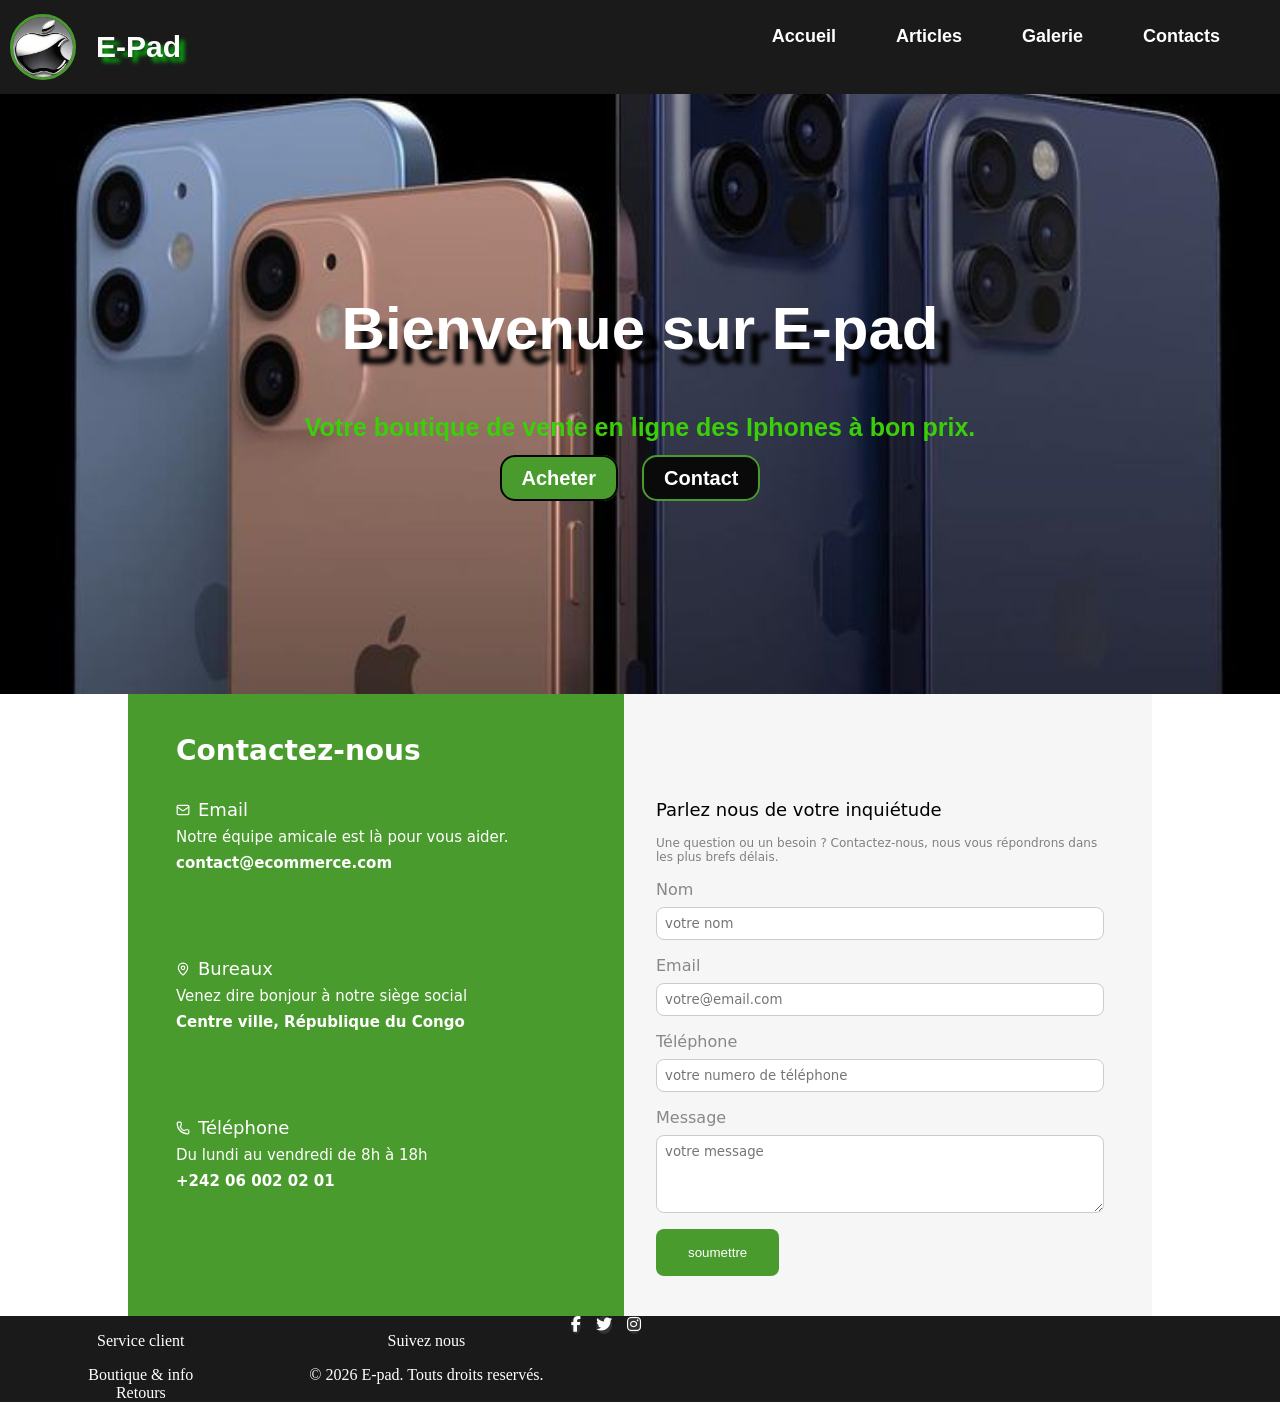
==== commit 02a4cb08: "Merge pull request #11 from reelndoukou/feature/elysee-contact fix: modification de l'apparence du b" ====
--- a/index.html
+++ b/index.html
@@ -6,40 +6,37 @@
   <meta name="viewport" content="width=device-width, initial-scale=1.0">
   <title>Code warriors</title>
   <link rel="stylesheet" href="style.css">
-   <link
-    rel="stylesheet"
-    href="https://cdnjs.cloudflare.com/ajax/libs/font-awesome/6.5.1/css/all.min.css"
-   />
+  <link rel="stylesheet" href="https://cdnjs.cloudflare.com/ajax/libs/font-awesome/6.5.1/css/all.min.css" />
 </head>
 
 <body>
-   <!-- Section hero partie 1 et 2 -->
-<header>
+  <!-- Section hero partie 1 et 2 -->
+  <header>
     <div class="hero-div1">
-        <img src="image/logo.jpeg" alt="logo" class="logo">
-        <h1 class="hero-h1">E-Pad</h1>
+      <img src="image/logo.jpeg" alt="logo" class="logo">
+      <h1 class="hero-h1">E-Pad</h1>
     </div>
     <div>
-        <nav class="hero-nav">
+      <nav class="hero-nav">
         <ul class="hero-ul">
-            <li><a href="#accueil">Accueil</a></li>
-            <li><a href="#articles">Articles</a></li>
-            <li><a href="#galerie">Galerie</a></li>
-            <li><a href="#contacts">Contacts</a></li>
+          <li><a href="#accueil">Accueil</a></li>
+          <li><a href="#articles">Articles</a></li>
+          <li><a href="#galerie">Galerie</a></li>
+          <li><a href="#contacts">Contacts</a></li>
         </ul>
-    </nav>
+      </nav>
     </div>
-</header>
+  </header>
 
-<main>
+  <main>
     <section id="accueil" class="section-hero">
-    <!-- met ton code ici -->
-     <div class="hero-div">
+      <!-- met ton code ici -->
+      <div class="hero-div">
         <h2 class="hero-h2">Bienvenue sur E-pad</h2>
         <p class="hero-p">Votre boutique de vente en ligne des Iphones à bon prix.</p>
         <a class="hero-btn" href="articles">Acheter</a>
         <a class="hero-btn1" href="contacts">Contact</a>
-     </div>
+      </div>
     </section>
 
     <section id="articles">
@@ -51,10 +48,8 @@
       <!-- met ton code ici -->
     </section>
 
-    
-
     <section id="contacts">
-      <h2 class="contacts__title">Entrer en contact</h2>
+      <h2 class="contacts__title">Contactez-nous</h2>
       <div class="contacts-wrapper">
         <!-- Left -->
         <div class="contacts-left">
@@ -73,7 +68,7 @@
                 Notre équipe amicale est là pour vous aider.
               </p>
               <address class="contacts-left-item__meta">
-                <a href="mailto:exemple@ecommerce.com">exemple@ecommerce.com</a>
+                <a href="mailto:contact@ecommerce.com">contact@ecommerce.com</a>
               </address>
             </article>
             <!--  -->
@@ -107,7 +102,7 @@
                 </svg>
               </h4>
               <p class="contacts-left-item__description">
-                Du lundi au vendredi de 8h à 5h
+                Du lundi au vendredi de 8h à 18h
               </p>
               <address class="contacts-left-item__meta">
                 <a href="tel:+242060020201">+242 06 002 02 01</a>
@@ -119,14 +114,13 @@
         <div class="contacts-right">
           <h3 class="contacts-right__title">Parlez nous de votre inquiétude</h3>
           <p class="contacts-right__description">
-            Lorem ipsum dolor sit amet consectetur adipisicing elit. Ad laudantium repellendus earum similique optio
-            provident deserunt ex voluptatum dolores soluta, odio alias, corporis eum enim in expedita quisquam
-            perspiciatis dolor.
+            Une question ou un besoin ? Contactez-nous, nous vous répondrons dans
+            les plus brefs délais.
           </p>
           <form>
             <fieldset class="form-wrapper">
               <legend aria-hidden="true">
-                Vous pouvez nous joindre à tout moment via exemple@ecommerce.com
+                Vous pouvez nous joindre à tout moment via contact@ecommerce.com
               </legend>
               <div class="form-group">
                 <div class="form-field">
@@ -143,8 +137,8 @@
                 </div>
                 <div class="form-field">
                   <label for="message">Message</label>
-                  <textarea class="form-item" id n="message" name="message" id="message" placeholder="votre message"
-                    rows="4" ></textarea>
+                  <textarea class="form-item" name="message" id="message" placeholder="votre message"
+                    rows="4"></textarea>
                 </div>
               </div>
               <button class="form-button" type="submit" aria-label="soumettre">
@@ -157,30 +151,30 @@
     </section>
   </main>
 
-<!-- met ton code ici -->
- <footer>
-      <div class="footer-col">
-        <p>Service client</p>
-        <ul>
-          <li><a href="#">Boutique & info</a></li>
-          <li><a href="#">Retours</a></li>
-        </ul>
+  <!-- met ton code ici -->
+  <footer>
+    <div class="footer-col">
+      <p>Service client</p>
+      <ul>
+        <li><a href="#">Boutique & info</a></li>
+        <li><a href="#">Retours</a></li>
+      </ul>
+    </div>
+
+    <div class="footer-col">
+      <p>Suivez nous</p>
+      <p>&copy; 2026 E-pad. Touts droits reservés.</p>
+    </div>
+
+    <!--icone-->
+    <div class="footer-col">
+      <div class="icons">
+        <a href="#"><i class="fab fa-facebook-f"></i></a>
+        <a href="#"><i class="fab fa-twitter"></i></a>
+        <a href="#"><i class="fab fa-instagram"></i></a>
       </div>
-
-      <div class="footer-col">
-        <p>Suivez nous</p>
-        <p>&copy; 2026 E-pad. Touts droits reservés.</p>
-      </div>
-
-      <!--icone-->
-      <div class="footer-col">
-        <div class="icons">
-          <a href="#"><i class="fab fa-facebook-f"></i></a>
-          <a href="#"><i class="fab fa-twitter"></i></a>
-          <a href="#"><i class="fab fa-instagram"></i></a>
-        </div>
-      </div>
-</footer>
+    </div>
+  </footer>
 
 </body>
 
--- a/style.css
+++ b/style.css
@@ -1,200 +1,198 @@
 /* meet ton style ici */
 /* Section Accueil */
-body{
+body {
+  padding: 0;
+  margin: 0;
+}
+header {
+  background-color: #1a1a1a;
+  display: flex;
+  margin: 0;
+  padding: 10px;
+  justify-content: space-between;
+}
+.hero-div1 {
+  display: flex;
+  align-items: center;
+}
+
+.logo {
+  width: 60px;
+  height: 60px;
+  border: 3px solid #4a9b2e;
+  border-radius: 60%;
+  margin-right: 20px;
+}
+
+.hero-h1 {
+  color: #fbfcfa;
+  font-size: 30px;
+  margin-right: 20px;
+  font-weight: bold;
+  font-family: Arial, sans-serif;
+  text-shadow: 5px 5px 4px #08b310;
+}
+
+.hero-nav {
+  display: flex;
+  align-items: center;
+}
+.hero-ul {
+  display: flex;
+  list-style: none;
+}
+
+.hero-ul li {
+  margin-right: 20px;
+  text-decoration: none;
+  text-align: center;
+}
+.hero-ul li a {
+  margin-right: 20px;
+  text-decoration: none;
+  text-align: center;
+  color: #ffffff;
+  font-size: 18px;
+  /* background-color: #4A9B2E;
+    border: 1px solid #4A9B2E; */
+  padding: 5px 10px;
+  /* border-radius: 15px ; */
+  font-family: Arial, sans-serif;
+  font-weight: bold;
+}
+.hero-ul li a:hover {
+  color: #3bcf09;
+  transition: 1s;
+}
+
+.section-hero {
+  background-image: url("image/image6.jpeg");
+  background-size: cover;
+  background-position: center;
+  height: 600px;
+  width: 100%;
+  margin: 0;
+  justify-content: center;
+  display: inline-block;
+}
+.hero-div {
+  text-align: center;
+  padding-top: 150px;
+}
+
+.hero-h2 {
+  color: #ffffff;
+  font-size: 60px;
+  font-weight: bold;
+  font-family: Arial, sans-serif;
+  text-shadow: 15px 15px 4px #000000;
+}
+.hero-p {
+  color: #3bcf09;
+  font-size: 25px;
+  font-weight: bold;
+  font-family: Arial, sans-serif;
+  /* text-shadow: 15px 15px 4px white; */
+}
+
+.hero-btn {
+  color: #ffffff;
+  font-size: 20px;
+  font-weight: bold;
+  font-family: Arial, sans-serif;
+  text-decoration: none;
+  background-color: #4a9b2e;
+  border: 2px solid #050505;
+  padding: 10px 20px;
+  border-radius: 15px;
+  margin-right: 20px;
+}
+.hero-btn1 {
+  color: #ffffff;
+  font-size: 20px;
+  font-weight: bold;
+  font-family: Arial, sans-serif;
+  text-decoration: none;
+  background-color: #0a0a0a;
+  border: 2px solid #4a9b2e;
+  padding: 10px 20px;
+  border-radius: 15px;
+  margin-right: 20px;
+}
+.hero-btn:hover {
+  color: #080808;
+  box-shadow: 5px 5px 5px rgb(12, 12, 12);
+  transition: 1s;
+}
+.hero-btn1:hover {
+  color: #4a9b2e;
+  box-shadow: 5px 5px 5px rgb(19, 19, 19);
+  transition: 1s;
+}
+
+@media (max-width: 768px) {
+  body {
     padding: 0;
+    width: 100%;
+    height: 100%;
     margin: 0;
-}
-header{
-    background-color: #1A1A1A;
+  }
+  header {
+    flex-direction: column;
+    align-items: center;
+    gap: 20px;
+    padding: 20px;
+    width: 100%;
+  }
+  .hero-div1 {
+    flex-direction: column;
+    align-items: center;
+    gap: 20px;
+  }
+  .hero-h2 {
+    font-size: 40px;
+  }
+  .logo {
+    width: 80px;
+    height: 80px;
+  }
+  .hero-ul {
+    display: grid;
+    grid-template-columns: repeat(2, 1fr);
+    gap: 15px;
+    width: 100%;
+    justify-items: center;
+    padding: 0;
+  }
+  .hero-ul li {
+    list-style: none;
+  }
+  .hero-ul li a {
+    margin: 0;
+  }
+  .section-hero {
+    flex-direction: column;
+    min-height: 90vh;
+    /* padding: 30px 20px; */
+    padding: 20px;
     display: flex;
-    margin: 0;
-    padding: 10px;
-    justify-content: space-between;
-}
-.hero-div1{
-    display: flex;
+    justify-content: center;
     align-items: center;
-}
-
-.logo{
-    width:60px;
-    height:60px;
-    border: 3px solid #4A9B2E;
-    border-radius: 60%;
-    margin-right: 20px;
-}
-
-.hero-h1{
-    color: #fbfcfa;
-    font-size: 30px;
-    margin-right: 20px;
-    font-weight: bold;
-    font-family: Arial, sans-serif;
-    font-weight: bold;
-    text-shadow: 5px 5px 4px #08b310;
-}
-
-.hero-nav{
-    display: flex;
-    align-items: center;
-}
-.hero-ul{
-    display: flex;
-    list-style: none;
-}
-
-.hero-ul li{
-    margin-right: 20px;
-    text-decoration: none;
     text-align: center;
-}
-.hero-ul li a{
-    margin-right: 20px;
-    text-decoration: none;
-    text-align: center;
-    color: #FFFFFF;
-    font-size: 18px;
-    /* background-color: #4A9B2E;
-    border: 1px solid #4A9B2E; */
-    padding: 5px 10px;
-    /* border-radius: 15px ; */
-    font-family: Arial,sans-serif;
-    font-weight: bold;
-}
-.hero-ul li a:hover{
-    color: #3bcf09;
-    transition: 1s;
-}
-
-.section-hero{
-    background-image: url("image/image6.jpeg");
-    background-size: cover;
-    background-position: center;
-    height: 600px;
-    width: 100%;
-    margin:0;
-    justify-content: center;
-    display: inline-block;
-}
- .hero-div{
-    text-align: center;
-    padding-top: 150px;
-}
-
-.hero-h2{
-    color: #FFFFFF;
-    font-size: 60px;
-    font-weight: bold;
-    font-family: Arial, sans-serif;
-    text-shadow: 15px 15px 4px #000000;
-}
-.hero-p{
-    color: #3bcf09;
-    font-size: 25px;
-    font-weight: bold;
-    font-family: Arial, sans-serif;
-    /* text-shadow: 15px 15px 4px white; */
-}
-
-.hero-btn{
-    color: #FFFFFF;
-    font-size: 20px;
-    font-weight: bold;
-    font-family: Arial, sans-serif;
-    text-decoration: none;
-    background-color: #4A9B2E;
-    border: 2px solid #050505;
-    padding: 10px 20px;
-    border-radius: 15px ;
-    margin-right: 20px;
-}
-.hero-btn1{
-    color: #FFFFFF;
-    font-size: 20px;
-    font-weight: bold;
-    font-family: Arial, sans-serif;
-    text-decoration: none;
-    background-color: #0a0a0a;
-    border: 2px solid #4A9B2E;
-    padding: 10px 20px;
-    border-radius: 15px ;
-    margin-right: 20px;
-}
-.hero-btn:hover{
-    color:#080808;
-    box-shadow: 5px 5px 5px rgb(12, 12, 12);
-    transition: 1s;
-}
-.hero-btn1:hover{
-    color:#4A9B2E;
-    box-shadow: 5px 5px 5px rgb(19, 19, 19);
-    transition: 1s;
-}
-
-@media (max-width:768px){
-    body{
-        padding: 0;
-        width: 100%;
-        height: 100%;
-        margin:0;
-    }
-    header{
-        flex-direction: column;
-        align-items: center;
-        gap: 20px;
-        padding: 20px;
-        width:100%;
-    }
-    .hero-div1{
-        flex-direction: column;
-        align-items: center;
-        gap: 20px;
-    }
-    .hero-h2{
-        font-size: 40px;
-    }
-    .logo{
-        width: 80px;
-        height: 80px;
-    }
-    .hero-ul{
-        display: grid;
-        grid-template-columns: repeat(2,1fr);
-        gap: 15px;
-        width: 100%;
-        justify-items: center;
-        padding: 0;
-    }
-    .hero-ul li{
-        list-style: none;
-    }
-    .hero-ul li a{
-        margin: 0;
-    }
-    .section-hero{
-        flex-direction: column;
-        min-height: 90vh;
-        /* padding: 30px 20px; */
-        padding: 20px;
-        display: flex;
-        flex-direction: column;
-        justify-content: center;
-        align-items: center;
-        text-align: center;
-    }
-    .section-hero{
+  }
+  .section-hero {
     background-image: url("image/image6.jpeg");
     background-size: cover;
     background-position: center;
     height: auto;
     width: 100%;
-    margin:0;
+    margin: 0;
     justify-content: center;
-}
-    .hero-p{
-        font-size: 20px;
-        
-    }
+  }
+  .hero-p {
+    font-size: 20px;
+  }
+}
 
 /* section article */
 
@@ -334,9 +332,11 @@
   color: var(--color-primary);
   background-color: var(--background-button);
   border-radius: var(--radius);
-  padding: var(--space-sm);
   cursor: pointer;
   transition: var(--transition) background-color;
+  padding-block: var(--space-base);
+  padding-inline: var(--space-lg);
+  width: fit-content;
 }
 
 .form-button:hover {
@@ -425,75 +425,72 @@
 }
 /* section footer */
 /*footer*/
-footer{
-    background-color: #1a1a1a;
+footer {
+  background-color: #1a1a1a;
 }
 /*alignement  de blo cpour les colonnes du footer*/
-.footer-col{
-    color: #fff;
-    text-decoration: none;
-    display: inline-block;
-    gap: 25px;
-    vertical-align: top;
-    width: 22%;
-    text-align: center;
-
-}
-footer p{
-    text-align: center;
-}
-
-.footer-col ul{
-    list-style: none;
-    padding: 0;
-    margin: 0;
-}
-
-.footer-col a{
-    text-decoration: none;
-    color: #fff;
+.footer-col {
+  color: #fff;
+  text-decoration: none;
+  display: inline-block;
+  gap: 25px;
+  vertical-align: top;
+  width: 22%;
+  text-align: center;
+}
+footer p {
+  text-align: center;
+}
+
+.footer-col ul {
+  list-style: none;
+  padding: 0;
+  margin: 0;
+}
+
+.footer-col a {
+  text-decoration: none;
+  color: #fff;
 }
 
 /*alignement des icones du footer*/
-.icons{
-    display: flex;
-    gap: 15px;
-    bottom: 15px;
+.icons {
+  display: flex;
+  gap: 15px;
+  bottom: 15px;
 }
 /*style des icones*/
-.icons a{
-    color: #fff;
-    background-color: #333;
-    text-decoration: none;
-    border-radius: 50%;
-    justify-content: center;
-    align-items: center;
+.icons a {
+  color: #fff;
+  background-color: #333;
+  text-decoration: none;
+  border-radius: 50%;
+  justify-content: center;
+  align-items: center;
 }
 /*responsive*/
-    /* Tablette */
+/* Tablette */
 @media (max-width: 1024px) {
-    .footer-col {
-        width: 30%;
-        margin-bottom: 20px;
-    }
+  .footer-col {
+    width: 30%;
+    margin-bottom: 20px;
+  }
 }
 
 /* Mobile */
 @media (max-width: 600px) {
-    footer {
-        padding: 30px 20px;
-    }
-
-    .footer-col {
-        display: block;
-        width: 100%;
-        margin-bottom: 25px;
-        text-align: center;
-    }
-
-    .icons {
-        justify-content: center;
-    }
-}
-
-
+  footer {
+    padding: 30px 20px;
+  }
+
+  .footer-col {
+    display: block;
+    width: 100%;
+    margin-bottom: 25px;
+    text-align: center;
+  }
+
+  .icons {
+    justify-content: center;
+  }
+}
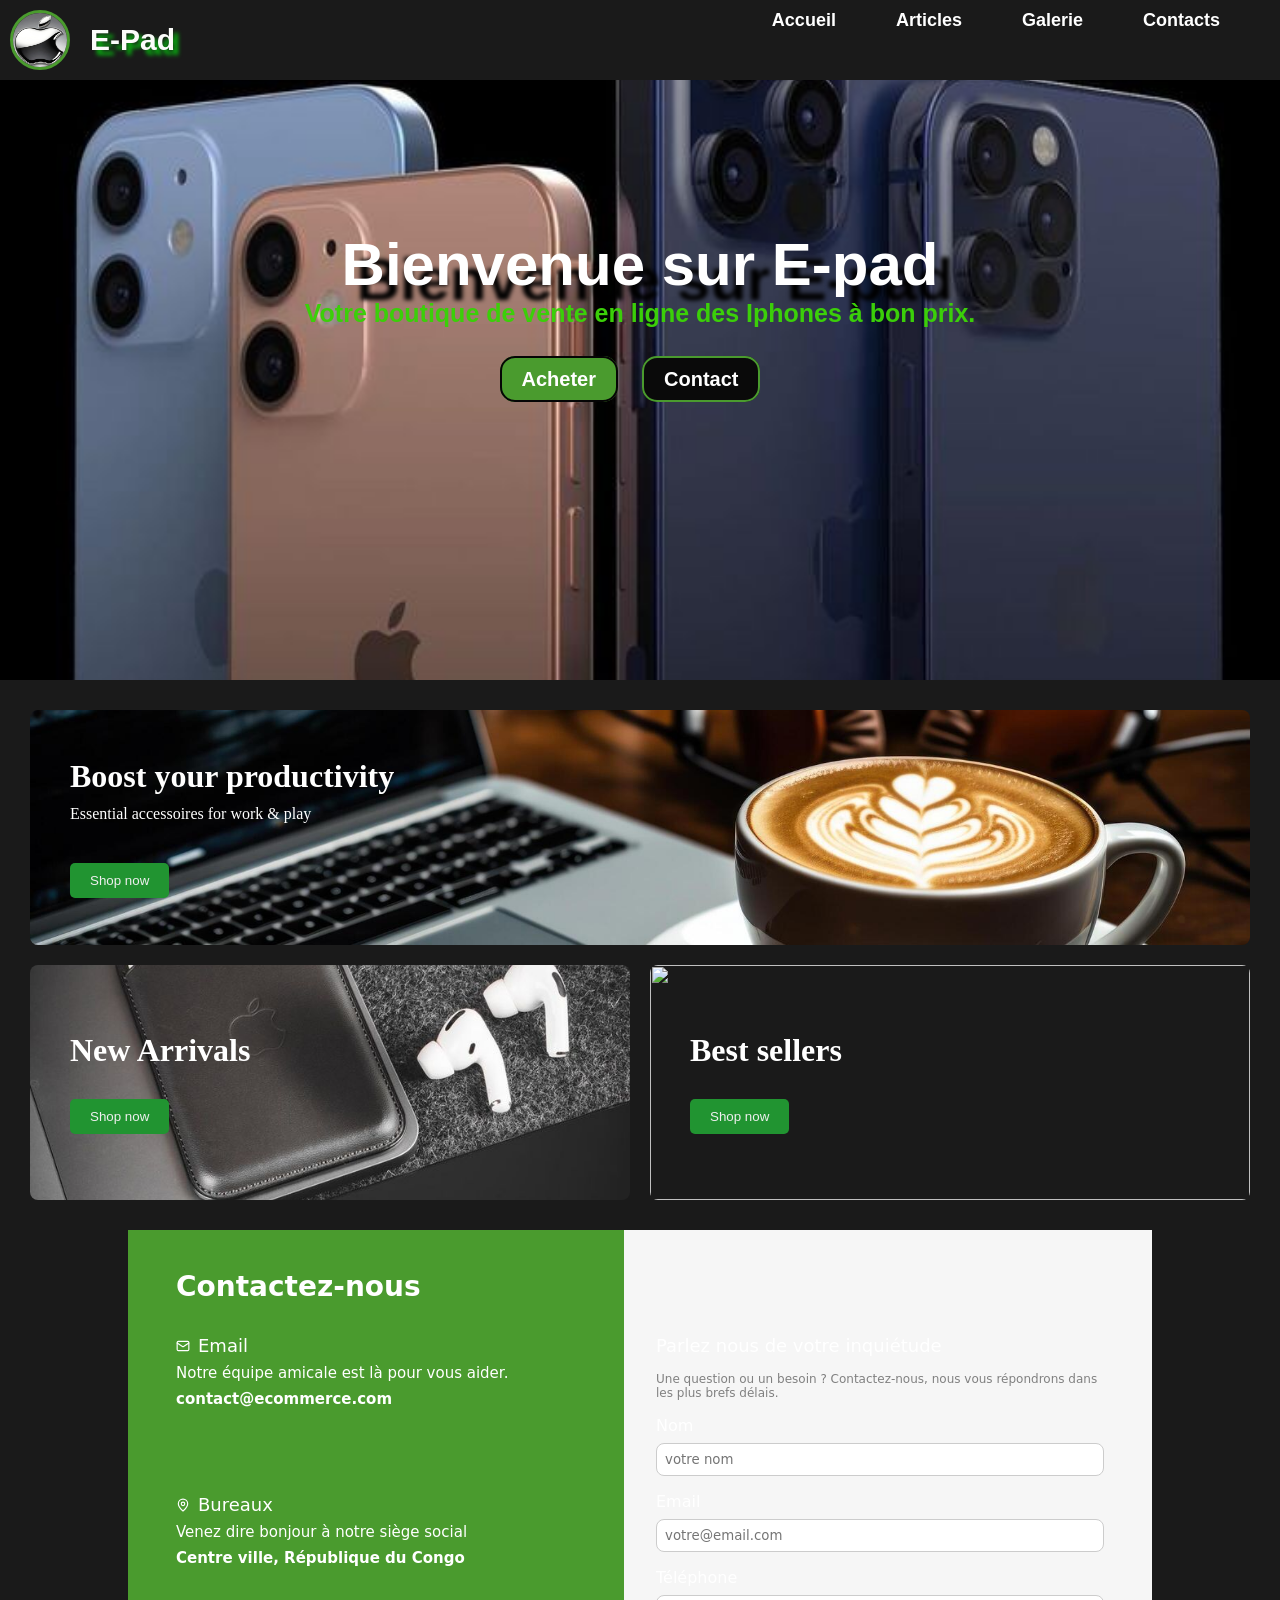
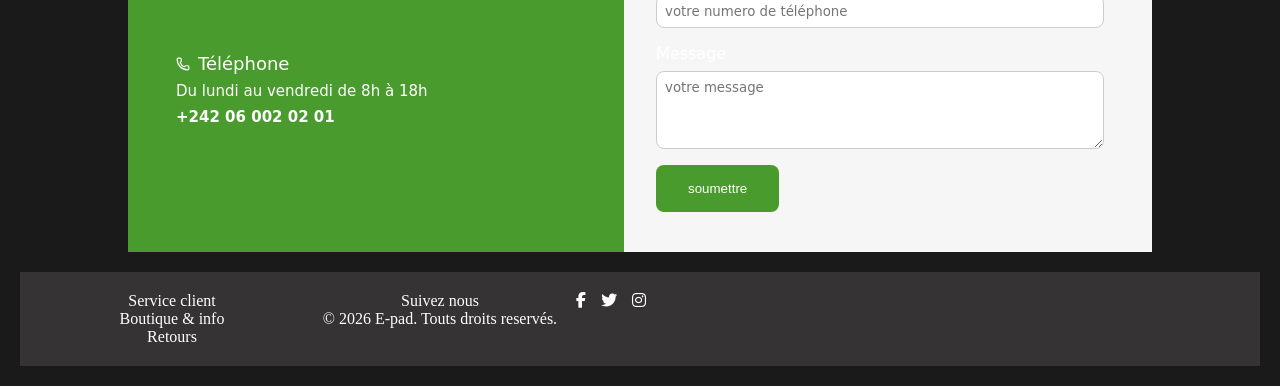
==== commit 04df94fb: "Merge pull request #15 from reelndoukou/reel-hero fusion de la section article" ====
--- a/index.html
+++ b/index.html
@@ -7,6 +7,7 @@
   <title>Code warriors</title>
   <link rel="stylesheet" href="style.css">
   <link rel="stylesheet" href="https://cdnjs.cloudflare.com/ajax/libs/font-awesome/6.5.1/css/all.min.css" />
+  <link rel="stylesheet" href="carte-produit.css" />
 </head>
 
 <body>
@@ -39,16 +40,46 @@
       </div>
     </section>
 
-    <section id="articles">
-      <!-- 
-    met ton code ici -->
+    <section class="card-product">
+      <div class="product">
+        <img src="image/boost.jpg" alt="" />
+        <div class="product-content">
+          <h2>Boost your productivity</h2>
+          <p>Essential accessoires for work & play</p>
+          <button class="btn-product">Shop now</button>
+        </div>
+      </div>
+
+      <!-----Nouvel arrivage---->
+      <div class="product">
+        <img src="image/new-arrivs.jpg" alt="" />
+        <div class="product-content">
+          <h2>New Arrivals</h2>
+          <button class="btn-product">Shop now</button>
+        </div>
+      </div>
+
+      <!-----Best sellers---->
+      <div class="product">
+        <img
+          src="https://www.gizmogo.com/blog/wp-content/uploads/2024/03/14-pro-max-colors.jpg"
+          alt=""
+        />
+
+        <div class="product-content">
+          <h2>Best sellers</h2>
+          <button class="btn-product">Shop now</button>
+        </div>
+      </div>
     </section>
 
     <section id="galerie">
       <!-- met ton code ici -->
     </section>
 
-    <section id="contacts">
+    
+
+    <section id="contacts" class="contacts">
       <h2 class="contacts__title">Contactez-nous</h2>
       <div class="contacts-wrapper">
         <!-- Left -->
--- a/style.css
+++ b/style.css
@@ -3,6 +3,7 @@
 body {
   padding: 0;
   margin: 0;
+  background-color: #1a1a1a;
 }
 header {
   background-color: #1a1a1a;
@@ -92,6 +93,7 @@
   font-size: 25px;
   font-weight: bold;
   font-family: Arial, sans-serif;
+  margin-bottom: 40px;
   /* text-shadow: 15px 15px 4px white; */
 }
 
@@ -106,6 +108,7 @@
   padding: 10px 20px;
   border-radius: 15px;
   margin-right: 20px;
+  
 }
 .hero-btn1 {
   color: #ffffff;
@@ -423,10 +426,15 @@
     font-weight: 600;
   }
 }
+.contacts{
+  margin-top: 50px;
+}
 /* section footer */
 /*footer*/
 footer {
-  background-color: #1a1a1a;
+  background-color: #353333;
+  padding: 20px;
+  margin:20px;
 }
 /*alignement  de blo cpour les colonnes du footer*/
 .footer-col {
--- a/carte-produit.css
+++ b/carte-produit.css
@@ -0,0 +1,64 @@
+* {
+  margin: 0;
+  padding: 0;
+  color: rgb(255, 255, 255);
+  box-sizing: border-box;
+}
+.card-product {
+  display: grid;
+  grid-template-columns: repeat(2, 1fr);
+  gap: 20px;
+  height: 550px;
+  padding: 30px;
+}
+
+.product:first-child {
+  grid-column: 1 / 3;
+}
+
+.product {
+  position: relative;
+  overflow: hidden;
+  border-radius: 8px;
+}
+
+.product img {
+  width: 100%;
+  height: 100%;
+  display: block;
+  object-fit: cover;
+}
+
+.product:first-child img {
+  height: 350px;
+}
+
+/*  */
+
+.product-content {
+  position: absolute;
+  top: 50%;
+  left: 40px;
+  transform: translateY(-50%);
+  color: white;
+  max-width: 500px;
+}
+
+.product-content h2 {
+  margin-bottom: 10px;
+  font-size: 2rem;
+}
+
+.product-content p {
+  margin-bottom: 20px;
+}
+
+.btn-product {
+  padding: 10px 20px;
+  border: none;
+  background: #219431;
+  color: #efefef;
+  cursor: pointer;
+  border-radius: 5px;
+  margin-top: 20px;
+}
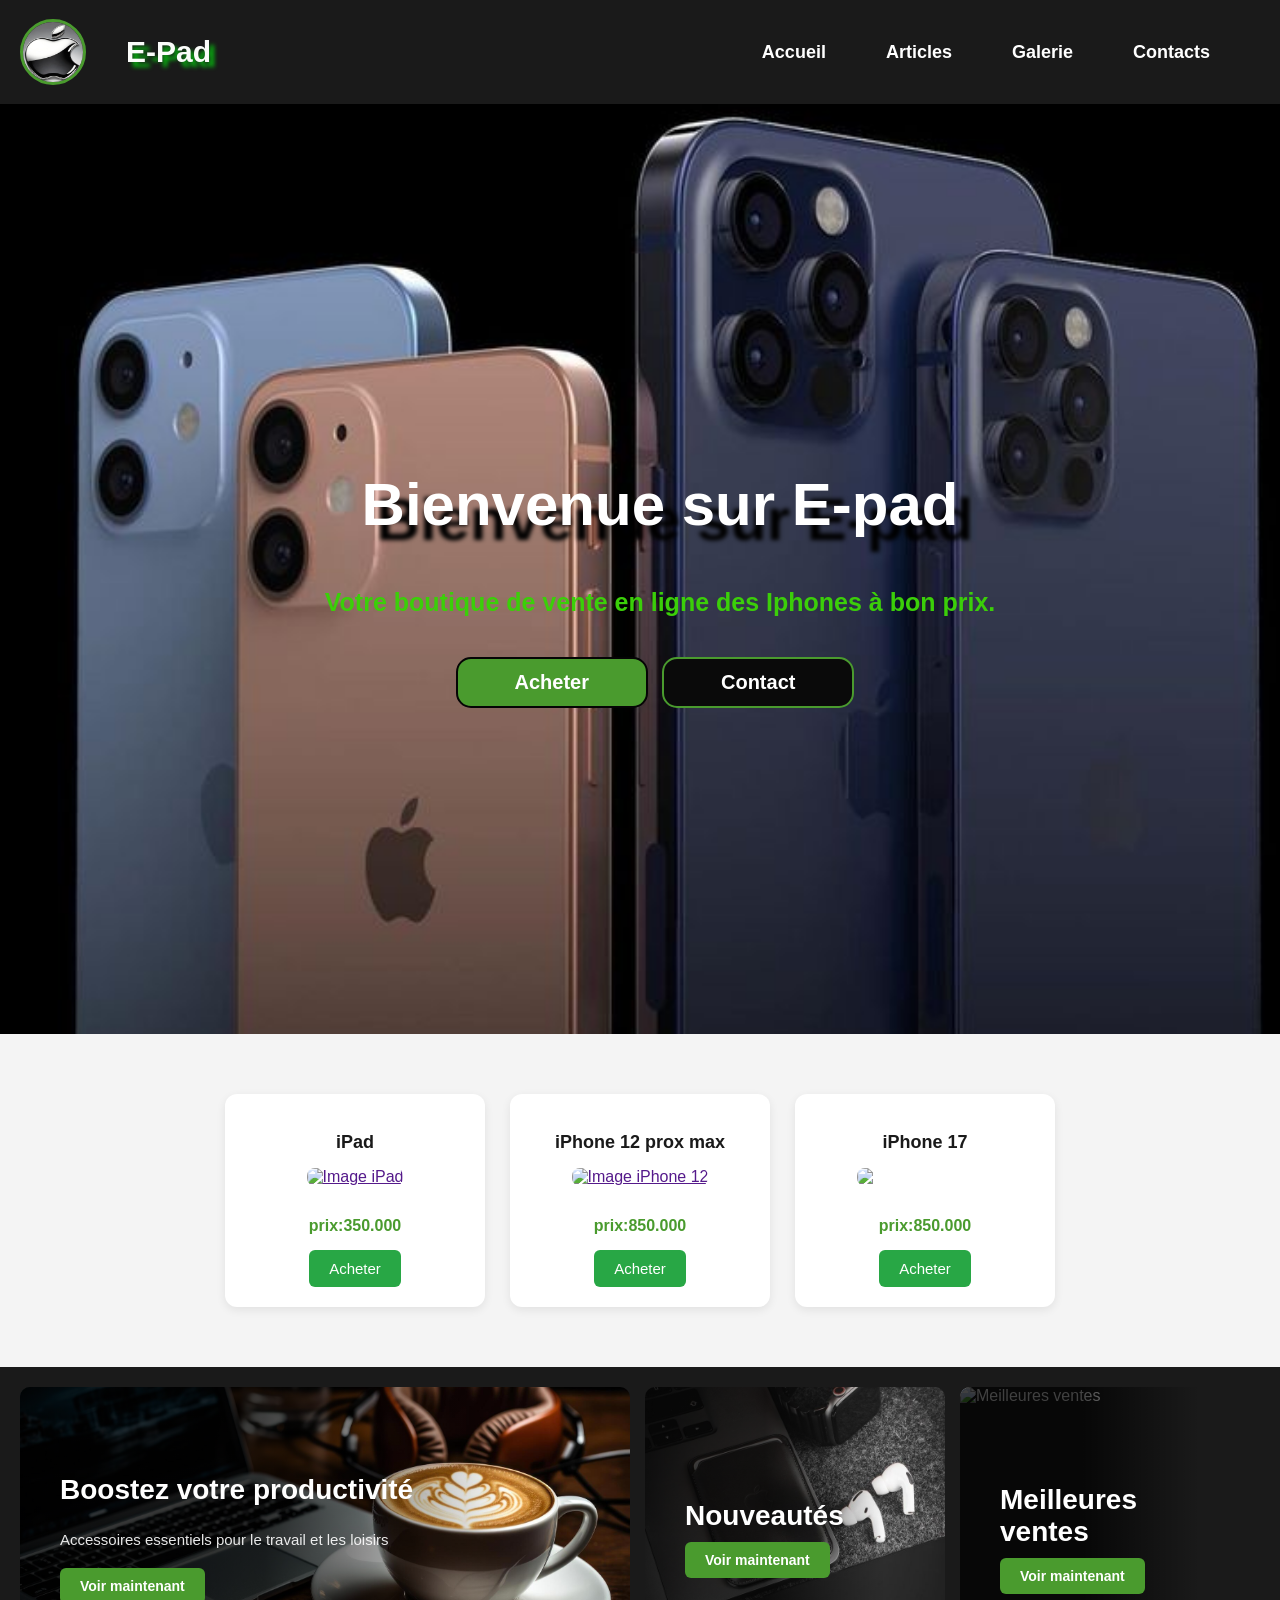
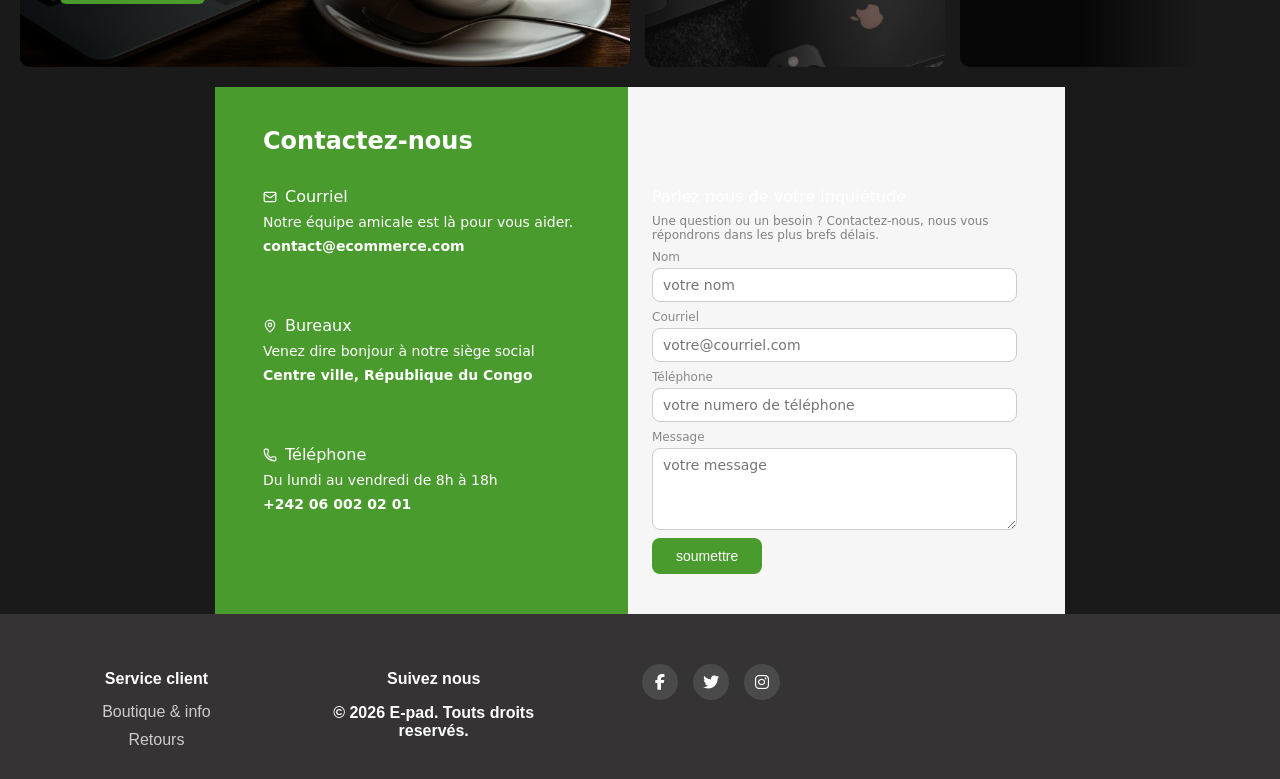
==== commit dadd47a6: "review du code par le lead et correction du style" ====
--- a/index.html
+++ b/index.html
@@ -7,7 +7,6 @@
   <title>Code warriors</title>
   <link rel="stylesheet" href="style.css">
   <link rel="stylesheet" href="https://cdnjs.cloudflare.com/ajax/libs/font-awesome/6.5.1/css/all.min.css" />
-  <link rel="stylesheet" href="carte-produit.css" />
 </head>
 
 <body>
@@ -35,27 +34,49 @@
       <div class="hero-div">
         <h2 class="hero-h2">Bienvenue sur E-pad</h2>
         <p class="hero-p">Votre boutique de vente en ligne des Iphones à bon prix.</p>
-        <a class="hero-btn" href="articles">Acheter</a>
-        <a class="hero-btn1" href="contacts">Contact</a>
-      </div>
-    </section>
-
+        <a class="hero-btn" href="#articles">Acheter</a>
+        <a class="hero-btn1" href="#contacts">Contact</a>
+      </div>
+    </section>
+
+    <section id="articles" class="conteneur_carte">
+  <article class="carte">
+    <h3>iPad</h3>
+    <a href=""><img src="image/image2.jpeg" alt="Image iPad"></a>
+    <p>prix:350.000</p>
+    <button>Acheter</button>
+  </article>
+
+  <article class="carte">
+    <h3>iPhone 12 prox max</h3>
+    <a href=""><img src="image/image4.jpeg" alt="Image iPhone 12"></a>
+    <p>prix:850.000</p>
+    <button>Acheter</button>
+  </article>
+
+  <article class="carte">
+    <h3>iPhone 17</h3>
+    <img src="image/image3.jpeg" alt="Image iPhone 17">
+    <p>prix:850.000</p>
+    <button>Acheter</button>
+  </article>
+</section>
     <section class="card-product">
       <div class="product">
-        <img src="image/boost.jpg" alt="" />
+        <img src="image/boost.jpg" alt="Boostez votre productivité" />
         <div class="product-content">
-          <h2>Boost your productivity</h2>
-          <p>Essential accessoires for work & play</p>
-          <button class="btn-product">Shop now</button>
+          <h2>Boostez votre productivité</h2>
+          <p>Accessoires essentiels pour le travail et les loisirs</p>
+          <button class="btn-product">Voir maintenant</button>
         </div>
       </div>
 
       <!-----Nouvel arrivage---->
       <div class="product">
-        <img src="image/new-arrivs.jpg" alt="" />
+        <img src="image/new-arrivs.jpg" alt="Nouveautés" />
         <div class="product-content">
-          <h2>New Arrivals</h2>
-          <button class="btn-product">Shop now</button>
+          <h2>Nouveautés</h2>
+          <button class="btn-product">Voir maintenant</button>
         </div>
       </div>
 
@@ -63,12 +84,12 @@
       <div class="product">
         <img
           src="https://www.gizmogo.com/blog/wp-content/uploads/2024/03/14-pro-max-colors.jpg"
-          alt=""
+          alt="Meilleures ventes"
         />
 
         <div class="product-content">
-          <h2>Best sellers</h2>
-          <button class="btn-product">Shop now</button>
+          <h2>Meilleures ventes</h2>
+          <button class="btn-product">Voir maintenant</button>
         </div>
       </div>
     </section>
@@ -87,7 +108,7 @@
           <div class="contacts-left-wrapper">
             <article class="contacts-left-item">
               <h4 class="contacts-left-item__title">
-                Email
+                Courriel
                 <svg aria-hidden="true" xmlns="http://www.w3.org/2000/svg" viewBox="0 0 24 24" fill="none"
                   stroke="currentColor" stroke-width="2" stroke-linecap="round" stroke-linejoin="round"
                   class="contacts-left-item__logo">
@@ -159,8 +180,8 @@
                   <input class="form-item" id="name" name="name" type="text" placeholder="votre nom">
                 </div>
                 <div class="form-field">
-                  <label for="email">Email</label>
-                  <input name="email" id="email" class="form-item" type="email" placeholder="votre@email.com">
+                  <label for="email">Courriel</label>
+                  <input name="email" id="email" class="form-item" type="email" placeholder="votre@courriel.com">
                 </div>
                 <div class="form-field">
                   <label for="tel">Téléphone</label>
--- a/style.css
+++ b/style.css
@@ -1,20 +1,28 @@
 /* meet ton style ici */
 /* Section Accueil */
+html {
+  scroll-behavior: smooth;
+}
 body {
+  margin: 0;
   padding: 0;
-  margin: 0;
+  font-family: Arial, sans-serif;
   background-color: #1a1a1a;
+  color: #ffffff;
 }
 header {
   background-color: #1a1a1a;
   display: flex;
-  margin: 0;
-  padding: 10px;
+  flex-wrap: wrap;
+  align-items: center;
   justify-content: space-between;
+  gap: 10px;
+  padding: 15px 20px;
 }
 .hero-div1 {
   display: flex;
   align-items: center;
+  gap: 20px;
 }
 
 .logo {
@@ -54,10 +62,7 @@
   text-align: center;
   color: #ffffff;
   font-size: 18px;
-  /* background-color: #4A9B2E;
-    border: 1px solid #4A9B2E; */
   padding: 5px 10px;
-  /* border-radius: 15px ; */
   font-family: Arial, sans-serif;
   font-weight: bold;
 }
@@ -70,15 +75,19 @@
   background-image: url("image/image6.jpeg");
   background-size: cover;
   background-position: center;
-  height: 600px;
+  min-height: 90vh;
   width: 100%;
   margin: 0;
+  display: flex;
   justify-content: center;
-  display: inline-block;
+  align-items: center;
+  padding: 60px 20px;
 }
 .hero-div {
+  max-width: 900px;
+  width: 100%;
   text-align: center;
-  padding-top: 150px;
+  margin: 0 auto;
 }
 
 .hero-h2 {
@@ -94,33 +103,29 @@
   font-weight: bold;
   font-family: Arial, sans-serif;
   margin-bottom: 40px;
-  /* text-shadow: 15px 15px 4px white; */
-}
-
-.hero-btn {
+}
+
+.hero-btn,
+.hero-btn1 {
+  display: inline-flex;
+  align-items: center;
+  justify-content: center;
   color: #ffffff;
   font-size: 20px;
   font-weight: bold;
-  font-family: Arial, sans-serif;
   text-decoration: none;
+  padding: 12px 24px;
+  border-radius: 15px;
+  margin: 0 10px 10px 0;
+  min-width: 140px;
+}
+.hero-btn {
   background-color: #4a9b2e;
   border: 2px solid #050505;
-  padding: 10px 20px;
-  border-radius: 15px;
-  margin-right: 20px;
-  
 }
 .hero-btn1 {
-  color: #ffffff;
-  font-size: 20px;
-  font-weight: bold;
-  font-family: Arial, sans-serif;
-  text-decoration: none;
   background-color: #0a0a0a;
   border: 2px solid #4a9b2e;
-  padding: 10px 20px;
-  border-radius: 15px;
-  margin-right: 20px;
 }
 .hero-btn:hover {
   color: #080808;
@@ -135,9 +140,7 @@
 
 @media (max-width: 768px) {
   body {
-    padding: 0;
     width: 100%;
-    height: 100%;
     margin: 0;
   }
   header {
@@ -153,7 +156,7 @@
     gap: 20px;
   }
   .hero-h2 {
-    font-size: 40px;
+    font-size: 42px;
   }
   .logo {
     width: 80px;
@@ -162,7 +165,7 @@
   .hero-ul {
     display: grid;
     grid-template-columns: repeat(2, 1fr);
-    gap: 15px;
+    gap: 10px;
     width: 100%;
     justify-items: center;
     padding: 0;
@@ -174,30 +177,226 @@
     margin: 0;
   }
   .section-hero {
-    flex-direction: column;
-    min-height: 90vh;
-    /* padding: 30px 20px; */
-    padding: 20px;
-    display: flex;
-    justify-content: center;
-    align-items: center;
+    min-height: 80vh;
+    padding: 40px 20px;
     text-align: center;
-  }
-  .section-hero {
-    background-image: url("image/image6.jpeg");
-    background-size: cover;
-    background-position: center;
-    height: auto;
-    width: 100%;
-    margin: 0;
-    justify-content: center;
   }
   .hero-p {
     font-size: 20px;
   }
-}
-
-/* section article */
+  .hero-btn,
+  .hero-btn1 {
+    width: min(100%, 240px);
+  }
+}
+
+/* ===== SECTION ARTICLES (CARTES PRODUITS) ===== */
+.conteneur_carte {
+  display: flex;
+  flex-wrap: wrap;
+  gap: 25px;
+  justify-content: center;
+  padding: 60px 20px;
+  background-color: #f4f4f4;
+}
+
+.carte {
+  background: #ffffff;
+  border-radius: 12px;
+  padding: 20px;
+  width: 260px;
+  text-align: center;
+  box-shadow: 0 3px 10px rgba(0, 0, 0, 0.08);
+  transition: transform 0.2s ease, box-shadow 0.2s ease;
+  box-sizing: border-box;
+}
+
+.carte:hover {
+  transform: translateY(-6px);
+  box-shadow: 0 8px 20px rgba(0, 0, 0, 0.15);
+}
+
+.carte h3 {
+  font-size: 18px;
+  margin-bottom: 15px;
+  color: #1a1a1a;
+}
+
+.carte img {
+  width: 100%;
+  height: 180px;
+  object-fit: cover;
+  border-radius: 8px;
+  margin-bottom: 15px;
+}
+
+.carte p {
+  font-size: 16px;
+  font-weight: bold;
+  color: #4a9b2e;
+  margin-bottom: 15px;
+}
+
+.carte button {
+  background-color: #28a745;
+  color: #fff;
+  border: none;
+  padding: 10px 20px;
+  border-radius: 6px;
+  cursor: pointer;
+  font-size: 15px;
+  font-family: Arial, sans-serif;
+  transition: background-color 0.2s ease;
+}
+
+.carte button:hover {
+  background-color: #218838;
+}
+
+@media (max-width: 1024px) {
+  .conteneur_carte {
+    gap: 20px;
+    padding: 40px 20px;
+  }
+
+  .carte {
+    width: 45%;
+  }
+}
+
+@media (max-width: 600px) {
+  .conteneur_carte {
+    padding: 30px 15px;
+  }
+
+  .carte {
+    width: 100%;
+  }
+}
+
+/* ===== SECTION PRODUITS (bannières) ===== */
+.card-product {
+  display: flex;
+  flex-wrap: wrap;
+  gap: 15px;
+  padding: 20px;
+  background-color: #1a1a1a;
+}
+.card-product .product {
+  min-width: 0;
+  flex: 1 1 320px;
+}
+.card-product .product:first-child {
+  width: 100%;
+}
+
+.card-product .product:first-child {
+  width: 100%;
+}
+
+.card-product .product:not(:first-child) {
+  flex: 1;
+  min-width: 300px;
+}
+
+.product {
+  position: relative;
+  border-radius: 10px;
+  overflow: hidden;
+}
+
+.product img {
+  width: 100%;
+  height: 280px;
+  object-fit: cover;
+  display: block;
+  transition: transform 0.3s ease;
+}
+
+.product:hover img {
+  transform: scale(1.05);
+}
+
+.product-content {
+  position: absolute;
+  top: 0;
+  left: 0;
+  bottom: 0;
+  right: 0;
+  background: linear-gradient(to right, rgba(0, 0, 0, 0.75) 40%, transparent 80%);
+  color: #fff;
+  padding: 40px;
+  display: flex;
+  flex-direction: column;
+  justify-content: center;
+  text-align: left;
+}
+
+.product-content h2 {
+  font-size: 28px;
+  margin-bottom: 10px;
+  font-weight: bold;
+}
+.product-content p {
+  font-size: 16px;
+}
+
+.product-content p {
+  font-size: 15px;
+  margin-bottom: 20px;
+  opacity: 0.9;
+}
+
+.btn-product {
+  background-color: #4a9b2e;
+  color: #fff;
+  border: none;
+  padding: 10px 20px;
+  border-radius: 6px;
+  cursor: pointer;
+  font-size: 14px;
+  font-weight: bold;
+  width: fit-content;
+  transition: background-color 0.2s ease;
+}
+
+.btn-product:hover {
+  background-color: #3d7f26;
+}
+
+@media (max-width: 900px) {
+  .product img {
+    height: auto;
+  }
+
+  .product-content {
+    padding: 30px;
+  }
+}
+
+@media (max-width: 700px) {
+  .card-product .product:not(:first-child) {
+    width: 100%;
+    flex: none;
+  }
+
+  .product img {
+    height: 220px;
+  }
+
+  .product-content {
+    top: auto;
+    bottom: 0;
+    background: linear-gradient(to top, rgba(0, 0, 0, 0.85) 0%, rgba(0, 0, 0, 0.25) 60%, transparent 100%);
+    padding: 20px;
+    text-align: center;
+    justify-content: flex-end;
+  }
+
+  .product-content h2 {
+    font-size: 22px;
+  }
+}
 
 /* sections Galerie */
 
@@ -232,7 +431,6 @@
 #contacts {
   --font-sans: system-ui, -apple-system, BlinkMacSystemFont, "Segoe UI", Roboto,
     Oxygen, Ubuntu, Cantarell, "Open Sans", "Helvetica Neue", sans-serif;
-  /* -------espacements */
   --space-xs: 0.25rem;
   --space-sm: 0.5rem;
   --space-base: 1rem;
@@ -241,16 +439,14 @@
   --space-xl: 2.5rem;
   --space-2xl: 3rem;
 
-  /* -------taille de texte */
   --text-xs: 12px;
-  --text-sm: 15px;
-  --text-base: 16px;
-  --text-md: 18px;
-  --text-lg: 24px;
-  --text-xl: 28px;
-  --text-2xl: 32px;
-
-  /* ------- */
+  --text-sm: 14px;
+  --text-base: 15px;
+  --text-md: 16px;
+  --text-lg: 20px;
+  --text-xl: 24px;
+  --text-2xl: 28px;
+
   --color-primary: #ffffff;
   --color-secondary: gray;
   --input-color-secondary: #888888;
@@ -266,7 +462,7 @@
   box-sizing: border-box;
   display: flex;
   flex-direction: column;
-  gap: var(--space-lg);
+  gap: var(--space-md);
   font-family: var(--font-sans);
   padding-inline: var(--space-base);
   padding-block: var(--space-lg);
@@ -281,7 +477,7 @@
 .contacts-right {
   display: flex;
   flex-direction: column;
-  gap: var(--space-base);
+  gap: var(--space-sm);
 }
 
 .contacts-right__title {
@@ -297,7 +493,7 @@
 .form-wrapper {
   display: flex;
   flex-direction: column;
-  gap: var(--space-base);
+  gap: var(--space-sm);
 }
 
 .form-wrapper legend {
@@ -308,24 +504,34 @@
 .form-group {
   display: flex;
   flex-direction: column;
-  gap: var(--space-base);
+  gap: var(--space-sm);
   color: var(--input-color-secondary);
 }
 
 .form-field {
   display: flex;
   flex-direction: column;
-  gap: var(--space-sm);
+  gap: var(--space-xs);
+}
+
+.form-field label {
+  font-size: var(--text-xs);
 }
 
 .form-item {
   border: var(--border-1) solid var(--input-border-color);
   border-radius: var(--radius);
-  padding: var(--space-sm);
+  padding: 8px 10px;
+  font-size: var(--text-sm);
 }
 
 .form-item::placeholder {
   font-family: var(--font-sans);
+  font-size: var(--text-sm);
+}
+
+textarea.form-item {
+  resize: vertical;
 }
 
 .form-button {
@@ -337,8 +543,9 @@
   border-radius: var(--radius);
   cursor: pointer;
   transition: var(--transition) background-color;
-  padding-block: var(--space-base);
-  padding-inline: var(--space-lg);
+  padding-block: 10px;
+  padding-inline: var(--space-md);
+  font-size: var(--text-sm);
   width: fit-content;
 }
 
@@ -347,7 +554,7 @@
 }
 
 .contacts-left {
-  display: none;
+  display: block;
 }
 
 .contacts-left-item__logo {
@@ -355,7 +562,36 @@
   height: 14px;
 }
 
-/* ---------responsive */
+@media (max-width: 850px) {
+  .contacts-wrapper {
+    display: flex;
+    flex-direction: column;
+    gap: var(--space-md);
+  }
+
+  .contacts-left {
+    margin: 0;
+    padding: var(--space-xl) var(--space-base) var(--space-xl);
+    background-color: #4a9b2e;
+    color: #fff;
+    border-radius: var(--radius);
+  }
+
+  .contacts-left-item {
+    gap: var(--space-sm);
+  }
+
+  .contacts-left-item__title {
+    justify-content: flex-start;
+    flex-direction: row;
+  }
+
+  #contacts {
+    padding-inline: var(--space-base);
+  }
+}
+
+/* ---------responsive contacts */
 @media only screen and (min-width: 850px) {
   #contacts {
     box-sizing: border-box;
@@ -364,7 +600,7 @@
     padding-inline: var(--space-2xl);
     margin: 0 auto;
     gap: var(--space-lg);
-    max-width: 1024px;
+    max-width: 850px;
     overflow: hidden;
   }
 
@@ -391,7 +627,7 @@
     display: grid;
     grid-template-columns: repeat(2, 1fr);
     justify-content: space-between;
-    gap: var(--space-lg);
+    gap: var(--space-md);
   }
 
   .contacts-left-wrapper {
@@ -426,28 +662,29 @@
     font-weight: 600;
   }
 }
-.contacts{
+
+.contacts {
   margin-top: 50px;
 }
-/* section footer */
-/*footer*/
+
+/*  FOOTER  */
 footer {
   background-color: #353333;
-  padding: 20px;
-  margin:20px;
-}
-/*alignement  de blo cpour les colonnes du footer*/
+  padding: 40px 20px 20px;
+  box-sizing: border-box;
+}
+
 .footer-col {
   color: #fff;
-  text-decoration: none;
   display: inline-block;
-  gap: 25px;
   vertical-align: top;
   width: 22%;
   text-align: center;
 }
-footer p {
-  text-align: center;
+
+.footer-col p {
+  font-weight: bold;
+  margin-bottom: 15px;
 }
 
 .footer-col ul {
@@ -456,28 +693,44 @@
   margin: 0;
 }
 
+.footer-col ul li {
+  margin-bottom: 10px;
+}
+
 .footer-col a {
   text-decoration: none;
+  color: #ccc;
+  transition: color 0.2s ease;
+}
+
+.footer-col a:hover {
+  color: #4a9b2e;
+}
+
+.icons {
+  display: flex;
+  justify-content: center;
+  gap: 15px;
+  margin-top: 10px;
+}
+
+.icons a {
+  display: flex;
+  align-items: center;
+  justify-content: center;
+  width: 36px;
+  height: 36px;
   color: #fff;
-}
-
-/*alignement des icones du footer*/
-.icons {
-  display: flex;
-  gap: 15px;
-  bottom: 15px;
-}
-/*style des icones*/
-.icons a {
-  color: #fff;
-  background-color: #333;
-  text-decoration: none;
+  background-color: #4a4a4a;
   border-radius: 50%;
-  justify-content: center;
-  align-items: center;
-}
-/*responsive*/
-/* Tablette */
+  transition: background-color 0.2s ease;
+}
+
+.icons a:hover {
+  background-color: #4a9b2e;
+}
+
+/* Responsive footer */
 @media (max-width: 1024px) {
   .footer-col {
     width: 30%;
@@ -485,7 +738,6 @@
   }
 }
 
-/* Mobile */
 @media (max-width: 600px) {
   footer {
     padding: 30px 20px;
@@ -494,11 +746,6 @@
   .footer-col {
     display: block;
     width: 100%;
-    margin-bottom: 25px;
-    text-align: center;
-  }
-
-  .icons {
-    justify-content: center;
-  }
-}
+    margin-bottom: 30px;
+  }
+}
